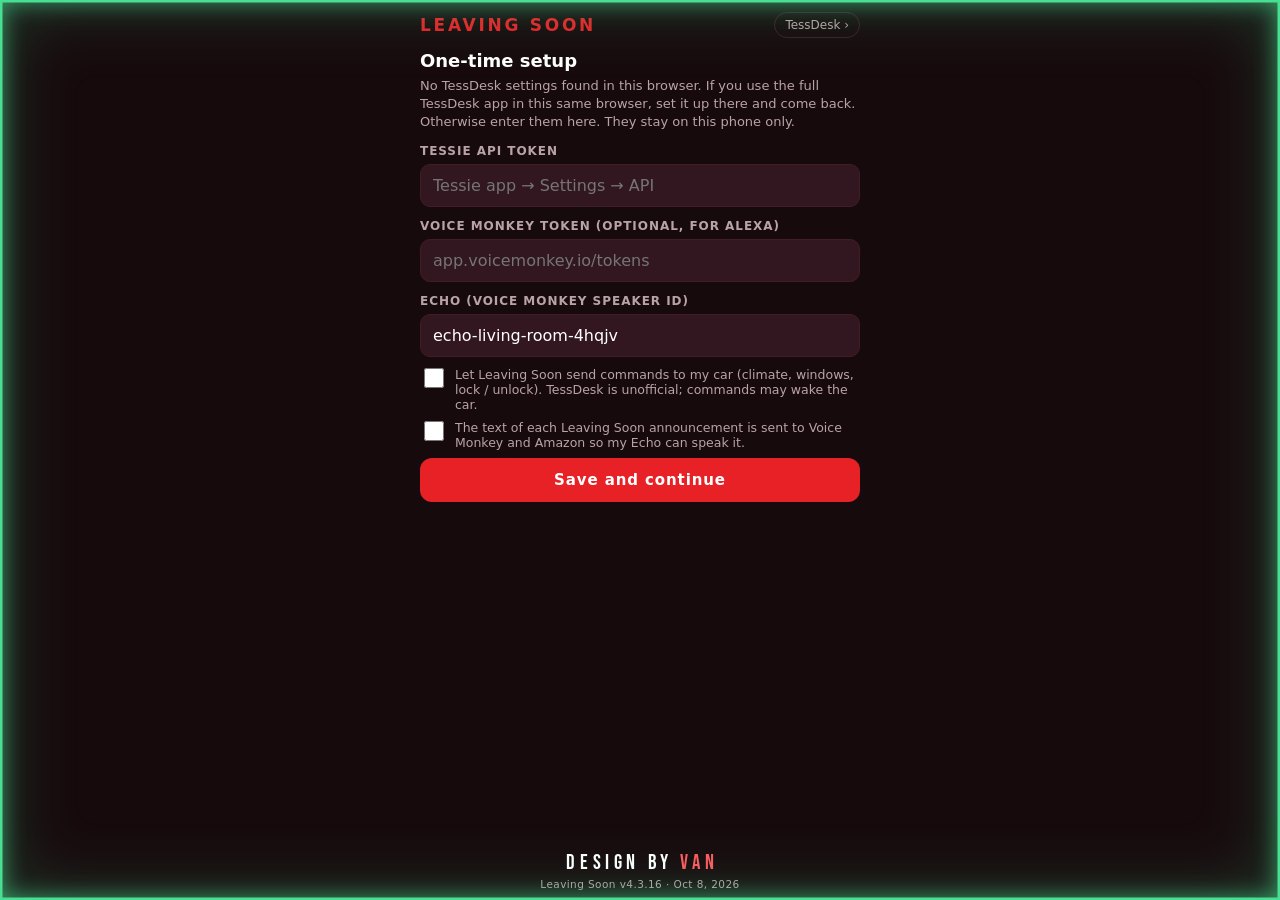
==== leaving/index.html @ defb7216 "TessDesk phone v4.3.16: LEAVING SOON in TESLA CONTROLS (adjustable waits, Stop undoes done steps, ti" ====
<!doctype html>
<html lang="en">
<head>
<meta charset="utf-8">
<meta name="viewport" content="width=device-width, initial-scale=1, viewport-fit=cover">
<title>Leaving Soon</title>
<meta name="description" content="Leaving Soon: climate on, windows closed, then unlock. A TessDesk mini app. Design by Van.">
<meta name="theme-color" content="#170a0d">
<link rel="manifest" href="manifest.json">
<link rel="icon" type="image/png" sizes="32x32" href="icons/favicon-32.png">
<link rel="apple-touch-icon" sizes="180x180" href="icons/apple-touch-icon.png">
<meta name="mobile-web-app-capable" content="yes">
<meta name="apple-mobile-web-app-capable" content="yes">
<meta name="apple-mobile-web-app-status-bar-style" content="black-translucent">
<meta name="apple-mobile-web-app-title" content="Leaving">
<meta name="application-name" content="Leaving Soon">
<meta name="format-detection" content="telephone=no">
<link rel="stylesheet" href="../style.css">
<link rel="stylesheet" href="leaving.css">
<script>window.TD_CONFIG = { variant: 'leaving', storagePrefix: 'td:' };</script>
</head>
<body class="tessie idle">
<div class="lp" id="lp"></div>
<script src="../leave.js"></script>
<script src="leaving.js"></script>
<script>
if ('serviceWorker' in navigator) {
  window.addEventListener('load', function () { navigator.serviceWorker.register('../sw.js', { scope: '../' }).catch(function () {}); });
}
</script>
</body>
</html>
---- style.css ----
/* TessDesk mobile: v4.2.1 */
@font-face { font-family: "Bebas Neue"; src: url("fonts/BebasNeue-Regular.ttf") format("truetype"); font-display: swap; }

:root {
  --bg: #0b0b0b; --card: #111111; --card2: #1a1a1a; --line: #222222;
  --text: #ffffff; --muted: #888888; --accent: #E82127; --green: #2ECC40; --red: #E82127;
  --amber: #FFB020; --radius: 10px; --hero-font: "Segoe UI", system-ui, -apple-system, Roboto, sans-serif;
  --font: "Segoe UI", system-ui, -apple-system, "Helvetica Neue", Roboto, sans-serif;
  --track: #2a2a2a; --chip: #151515; --switch: #E82127;
}
/* TESSIE LOOK: Tessie's own palette (tessie.com: #0b0b0b bg, #3578ff blue, #49df93 green, #a1a7b1 captions) */
body.tessie {
  --bg: #081426; --card: #0f1f3a; --card2: #13284a; --line: #1c2d4a;
  --text: #ffffff; --muted: #a1a7b1; --accent: #E82127; --green: #49df93; --red: #ea384c;
  --amber: #ffb547; --radius: 16px; --track: #1c2d4a; --chip: #0f1f3a; --switch: #3578ff;
  --font: -apple-system, "SF Pro Display", "Segoe UI Variable Display", "Inter", system-ui, Roboto, sans-serif;
  --hero-font: -apple-system, "SF Pro Display", "Segoe UI Variable Display", "Inter", system-ui, Roboto, sans-serif;
}

/* TESSIE LOOK while NOT charging: same look, red accents, subtle red-tinted dark background */
body.tessie.idle {
  --bg: #170a0d; --card: #26111a; --card2: #321620; --line: #401d27;
  --muted: #b9a3a7; --red: #ff5a5f; --accent: #E82127; --amber: #ffb547;
  --track: #401d27; --chip: #26111a; --switch: #E82127;
}
body.tessie.idle .row.hl .l { color: #ffb3b5 !important; }

* { box-sizing: border-box; -webkit-tap-highlight-color: transparent; }
html, body { margin: 0; background: var(--bg); color: var(--text); font-family: var(--font); }
body { min-height: 100vh; overscroll-behavior-y: contain; transition: background .25s; }
/* v4.2.1: the app is ~10 mm (38 CSS px) narrower than v4.2 and stays centered: was full screen width (max 480px) with 16px padding,
   now screen width minus 38px (19px extra side margin each side), max 442px. COMPACT applies the same 38px in fitCompact() in app.js. */
:root { --trim: 38px; --app-max: 442px; }
.wrap { width: min(calc(100% - var(--trim)), var(--app-max)); margin: 0 auto; padding: calc(env(safe-area-inset-top) + 10px) 16px calc(env(safe-area-inset-bottom) + 18px); }
button { font: inherit; color: inherit; }

/* header */
.hdr { display: flex; align-items: center; justify-content: space-between; gap: 8px; }
.brand { font-weight: 900; color: var(--accent); letter-spacing: .16em; font-size: 20px; text-transform: uppercase; }
.who { color: var(--muted); font-size: 13px; text-align: right; white-space: nowrap; overflow: hidden; text-overflow: ellipsis; }
.who b { color: var(--text); font-weight: 600; }
.toolbar { display: flex; align-items: center; justify-content: space-between; margin: 6px 0 4px; color: var(--muted); font-size: 12px; min-height: 30px; }
.tools { display: flex; gap: 6px; }
.icon-btn { background: var(--card); border: 1px solid var(--line); border-radius: 50%; width: 34px; height: 34px; display: grid; place-items: center; cursor: pointer; }
.icon-btn svg { width: 17px; height: 17px; fill: none; stroke: var(--text); stroke-width: 2; stroke-linecap: round; stroke-linejoin: round; }
.icon-btn.spin svg { animation: spin 0.9s linear infinite; }
@keyframes spin { to { transform: rotate(360deg); } }
.note { color: var(--muted); }
.note.err { color: var(--amber); }

/* hero */
.hero { text-align: center; padding: 14px 0 6px; }
.hero .badge { display: inline-block; font-size: 11px; font-weight: 700; letter-spacing: .12em; padding: 3px 10px; border-radius: 99px; background: var(--card); color: var(--muted); }
.hero .badge.on { color: var(--green); background: color-mix(in srgb, var(--green) 14%, transparent); }
.hero .money { font-family: var(--hero-font); font-weight: 800; font-size: 76px; line-height: 1.05; letter-spacing: -.02em; margin: 6px 0 2px; font-variant-numeric: tabular-nums; }
.money.green { color: var(--green); } .money.red { color: var(--red); }
.hero .sub { font-size: 15px; color: var(--text); opacity: .9; }
.hero .meta { font-size: 12.5px; color: var(--muted); margin-top: 4px; }

.gap { height: 12px; }

/* cards */
.card { background: var(--card); border: 1px solid var(--line); border-radius: var(--radius); padding: 14px; margin: 10px 0; }
body.tessie .card { border-color: transparent; }
.card h3 { margin: 0 0 10px; font-size: 11px; font-weight: 800; letter-spacing: .14em; color: var(--muted); text-transform: uppercase; }

/* progress */
.prog { position: relative; height: 34px; margin: 4px 6px 0; }
.prog .track { position: absolute; left: 0; right: 0; top: 13px; height: 8px; border-radius: 99px; background: var(--track); }
.prog .fill { position: absolute; left: 0; top: 13px; height: 8px; border-radius: 99px; transition: width .6s; }
.prog .ball { position: absolute; top: 6px; width: 22px; height: 22px; margin-left: -11px; border-radius: 50%; border: 3px solid var(--bg); transition: left .6s; }
.prog .ball.pulse { animation: pulse 1.6s ease-in-out infinite; }
@keyframes pulse { 0%,100% { box-shadow: 0 0 0 0 color-mix(in srgb, var(--green) 60%, transparent); } 50% { box-shadow: 0 0 0 8px transparent; } }
.prog .bubble { position: absolute; top: -16px; transform: translateX(-50%); font-size: 12px; font-weight: 800; transition: left .6s; }
.prog-labels { display: flex; justify-content: space-between; font-size: 12px; color: var(--muted); margin: 4px 0 0; }
.prog-labels b { color: var(--text); font-weight: 700; }
.green-bg { background: var(--green); } .red-bg { background: var(--red); }
.green-t { color: var(--green); } .red-t { color: var(--red); }

/* chips */
.chips { display: grid; grid-template-columns: repeat(3, 1fr); gap: 8px; margin: 10px 0; }
.chip { background: var(--chip); border: 1px solid var(--line); border-radius: 12px; padding: 10px 6px; text-align: center; }
body.tessie .chip { border-color: transparent; border-radius: 16px; }
.chip .k { font-size: 10px; font-weight: 800; letter-spacing: .14em; color: var(--muted); }
.chip .v { font-size: 18px; font-weight: 700; margin-top: 3px; font-variant-numeric: tabular-nums; white-space: nowrap; }
.chip .v.soft { font-size: 15px; color: var(--text); line-height: 21px; }
.chip .s { font-size: 10.5px; color: var(--muted); margin-top: 2px; white-space: nowrap; overflow: hidden; text-overflow: ellipsis; }

/* tires */
.tires svg { display: block; width: 100%; height: auto; max-height: 230px; }
.tires .body { fill: var(--card2); stroke: var(--muted); stroke-width: 2; }
.tires .glass { fill: color-mix(in srgb, var(--muted) 22%, transparent); }
.tires .tire { fill: var(--bg); stroke: var(--muted); stroke-width: 1.5; }
.tires .tire.g { fill: color-mix(in srgb, var(--green) 55%, #000); stroke: var(--green); }
.tires .tire.y { fill: color-mix(in srgb, var(--amber) 50%, #000); stroke: var(--amber); }
.tires .tire.r { fill: color-mix(in srgb, #ff3b3b 55%, #000); stroke: #ff4d4d; }
.tires .psi { font: 700 22px var(--font); fill: var(--text); }
.tires .psi.y { fill: var(--amber); }
.tires .psi.r { fill: #ff4d4d; }
.tires .pulse { animation: tpulse 1.3s ease-in-out infinite; }
@keyframes tpulse { 0%, 100% { opacity: 1; } 50% { opacity: .25; } }
@media (prefers-reduced-motion: reduce) { .tires .pulse { animation-duration: 2.6s; } }
.cbtn.remind { display: flex; flex-direction: column; align-items: center; width: 100%; margin-top: 8px; min-height: 48px; gap: 2px; }
.cbtn.remind small { font-size: 11px; color: var(--muted); font-weight: 600; letter-spacing: .04em; }
.tires .psi .warn { font-size: 13px; font-weight: 800; letter-spacing: .06em; }
.tires .unit { font: 600 11px var(--font); fill: var(--muted); letter-spacing: .1em; }
.tires .lead { stroke: var(--line); stroke-width: 1.5; }

/* rows */
.rows .row { display: flex; align-items: baseline; justify-content: space-between; padding: 11px 2px; border-top: 1px solid var(--line); }
.rows .row:first-of-type { border-top: 0; }
.rows .row .l { font-size: 15px; } .rows .row .l small { display: block; color: var(--muted); font-size: 11.5px; margin-top: 1px; }
.rows .row .r { text-align: right; font-variant-numeric: tabular-nums; }
.rows .row .r b { font-size: 18px; } .rows .row .r small { display: block; color: var(--muted); font-size: 12px; }
.row.hl .l { color: var(--amber); } body.tessie .row.hl .l { color: #b4cdf0; }

/* footer */
.foot { text-align: center; margin: 22px 0 6px; }
.dbv { font-family: "Bebas Neue", "Oswald", Impact, "Arial Narrow", sans-serif; font-size: 30px; letter-spacing: .32em; padding-left: .32em; color: var(--text); line-height: 1; }
.dbv span { color: var(--red); }
.dbv-bar { width: 46px; height: 3px; margin: 7px auto 7px; background: var(--red); border-radius: 2px; }
.ver { color: var(--muted); font-size: 12px; letter-spacing: .04em; text-decoration: none; border-bottom: 1px dotted color-mix(in srgb, var(--muted) 60%, transparent); padding: 4px 2px; }
.ver:active, .ver:hover { color: var(--text); }

/* pull to refresh */
.ptr { position: fixed; left: 50%; top: calc(env(safe-area-inset-top) + 6px); transform: translate(-50%, -60px); background: var(--card); border: 1px solid var(--line); color: var(--muted); font-size: 12px; padding: 6px 12px; border-radius: 99px; transition: transform .15s; z-index: 10; }

/* forms */
.form h1 { font-size: 24px; margin: 8px 0 2px; }
.form p.lead { color: var(--muted); margin: 0 0 12px; font-size: 14px; }
.field { margin: 12px 0; }
.field label { display: block; font-size: 12px; font-weight: 700; letter-spacing: .08em; color: var(--muted); text-transform: uppercase; margin-bottom: 6px; }
.field .help { font-size: 12px; color: var(--muted); margin-top: 5px; }
input[type=text], input[type=password], input[type=number], input[type=url], select {
  width: 100%; font: inherit; font-size: 16px; color: var(--text); background: var(--card2); border: 1px solid var(--line); border-radius: 10px; padding: 11px 12px; outline: none; }
input:focus, select:focus { border-color: var(--accent); }
.inline { display: flex; gap: 8px; align-items: center; }
.inline > * { flex: 1; }
.check { display: flex; gap: 10px; align-items: center; font-size: 15px; margin: 10px 0; }
.check input { width: 20px; height: 20px; accent-color: var(--accent); }
.btn { display: block; width: 100%; border: 0; border-radius: 12px; padding: 13px; font-weight: 800; letter-spacing: .06em; cursor: pointer; background: var(--accent); color: #fff; margin: 10px 0; font-size: 15px; }
.btn.ghost { background: var(--card2); color: var(--text); border: 1px solid var(--line); }
.btn.danger { background: transparent; color: var(--red); border: 1px solid var(--red); }
.btn:disabled { opacity: .5; }
.msg { font-size: 13px; margin-top: 6px; min-height: 18px; }
.msg.err { color: var(--amber); } .msg.ok { color: var(--green); }
.sect { font-size: 11px; font-weight: 800; letter-spacing: .14em; color: var(--muted); margin: 20px 0 4px; text-transform: uppercase; }
.hidden { display: none !important; }
.test-banner { background: #FFB020; color: #000; font-weight: 800; font-size: 11px; letter-spacing: .18em; text-align: center; padding: 3px; border-radius: 6px; margin-bottom: 8px; }

/* v4.1 battery card */
.batt-hd { display: flex; justify-content: space-between; align-items: baseline; }
.batt-hd h3 { margin-bottom: 4px; }
.bstate { font-size: 10.5px; font-weight: 800; letter-spacing: .1em; color: var(--muted); }
.bstate.on { color: var(--green); }
.batt-top, .batt-drag { display: flex; align-items: flex-end; gap: 14px; height: 54px; }
.batt-top .pct { font-size: 50px; font-weight: 800; line-height: 1; letter-spacing: -.02em; font-variant-numeric: tabular-nums; }
.batt-top .rng b { display: block; font-size: 22px; font-weight: 700; line-height: 1.05; }
.batt-top .rng small { display: block; font-size: 10px; font-weight: 800; letter-spacing: .12em; color: var(--muted); margin-bottom: 5px; }
.batt-drag { justify-content: center; align-items: center; }
.batt-drag small { white-space: nowrap; font-size: 11px; font-weight: 800; letter-spacing: .14em; color: var(--muted); }
.batt-drag span { white-space: nowrap; font-size: 36px; font-weight: 800; font-variant-numeric: tabular-nums; }
.bar { position: relative; height: 52px; margin: 6px 14px 0; touch-action: none; cursor: pointer; }
.bar .track { position: absolute; left: 0; right: 0; top: 21px; height: 10px; border-radius: 99px; background: var(--track); }
.bar .fill { position: absolute; top: 21px; height: 10px; border-radius: 99px; transition: width .4s, left .4s; }
.bar .fill.base { left: 0; opacity: .45; }
.bar .tick { position: absolute; top: 13px; width: 2px; height: 26px; margin-left: -1px; background: var(--text); opacity: .7; border-radius: 1px; }
.bar .ball { position: absolute; top: 12px; width: 28px; height: 28px; margin-left: -14px; border-radius: 50%; border: 3px solid var(--bg); color: var(--bg); font-size: 10px; font-weight: 800; display: grid; place-items: center; transition: left .4s; }
.bar .ball.pulse { animation: pulse 1.6s ease-in-out infinite; }
.bar .thumb { position: absolute; top: 0; width: 30px; height: 52px; margin-left: -15px; border-radius: 9px; background: #fff; border: 3px solid var(--bg);
  box-shadow: 0 2px 8px rgba(0,0,0,.45); display: flex; justify-content: center; align-items: center; gap: 4px; cursor: ew-resize; }
.bar .thumb i { width: 2px; height: 20px; background: #666; border-radius: 1px; }
.bar .thumb.drag { transform: scale(1.12); box-shadow: 0 0 0 6px color-mix(in srgb, var(--text) 18%, transparent); }
.fl-labels { display: flex; justify-content: space-between; margin-top: 8px; }
.fl-labels > div { display: flex; flex-direction: column; }
.fl-labels .r { text-align: right; align-items: flex-end; }
.fl-labels small { font-size: 10.5px; font-weight: 800; letter-spacing: .14em; color: var(--muted); }
.fl-labels .mi { font-size: 14px; font-weight: 700; color: var(--text); opacity: .85; margin-top: 2px; }
.fl-labels b { font-size: 24px; font-weight: 800; line-height: 1.05; font-variant-numeric: tabular-nums; }

/* v4.1 TESLA CONTROLS (styled like the tires card) */
.ctl-hd { display: flex; justify-content: space-between; align-items: baseline; }
.ctl .dry { font-size: 10px; font-weight: 800; letter-spacing: .12em; color: var(--amber); }
.ctl-row2 { display: grid; grid-template-columns: 1fr 1fr; gap: 8px; }
.ctl-row3 { display: grid; grid-template-columns: 1fr 1fr 1.35fr; gap: 8px; margin-top: 8px; }
.cbtn { background: color-mix(in srgb, #49df93 15%, var(--card2)); border: 1.5px solid #49df93; border-radius: 14px; min-height: 54px; padding: 6px 8px; cursor: pointer; color: var(--text);
  display: flex; flex-direction: column; align-items: center; justify-content: center; touch-action: manipulation; }
.cbtn:active { transform: scale(.97); opacity: .8; }
.cbtn:disabled { opacity: .45; }
.cbtn b { font-size: 15px; font-weight: 800; letter-spacing: .04em; }
.cbtn small { font-size: 10.5px; color: var(--muted); font-weight: 600; letter-spacing: .04em; white-space: nowrap; }
.cbtn.big { flex-direction: row; justify-content: flex-start; gap: 10px; min-height: 66px; padding: 8px 12px; text-align: left; }
.cbtn.big span { display: flex; flex-direction: column; min-width: 0; }
.cbtn.big b { font-size: 17px; }
.cbtn svg { width: 24px; height: 24px; flex: 0 0 24px; fill: none; stroke: var(--green); stroke-width: 2.2; stroke-linecap: round; stroke-linejoin: round; }
.cbtn.warn { border-color: var(--amber); } .cbtn.warn b, .cbtn.warn small { color: var(--amber); } .cbtn.warn svg { stroke: var(--amber); }
.cbtn.on { background: #3578ff; border-color: #3578ff; } .cbtn.on small { color: #e8efff; } .cbtn.on svg { stroke: #fff; }
.temp { display: grid; grid-template-columns: 40px 1fr 40px; align-items: center; gap: 4px; }
.cbtn.sq { min-height: 54px; padding: 0; font-size: 24px; font-weight: 800; }
.temp .tv { text-align: center; } .temp .tv b { display: block; font-size: 20px; font-weight: 800; } .temp .tv small { font-size: 9px; font-weight: 800; letter-spacing: .1em; color: var(--muted); }
.ctl-msg { display: flex; gap: 8px; align-items: center; margin-top: 10px; padding: 9px 10px; border-radius: 10px; background: color-mix(in srgb, var(--bg) 60%, transparent); font-size: 13px; color: var(--muted); min-height: 38px; }
.ctl-msg.ok { color: var(--green); } .ctl-msg.err { color: #ff6b6b; } .ctl-msg.busy { color: var(--text); }
.spin { width: 15px; height: 15px; flex: 0 0 15px; border-radius: 50%; border: 2.5px solid color-mix(in srgb, var(--green) 30%, transparent); border-top-color: var(--green); animation: spin .8s linear infinite; }

/* confirmation dialog */
.modal { position: fixed; inset: 0; background: rgba(0,0,0,.6); display: grid; place-items: center; z-index: 50; padding: 24px; }
.mbox { background: var(--card); border: 1px solid var(--line); border-radius: 18px; padding: 20px; width: 100%; max-width: 340px; box-shadow: 0 12px 40px rgba(0,0,0,.5); }
.mq { font-size: 20px; font-weight: 800; text-align: center; margin: 4px 0 16px; }
.mbtns { display: grid; grid-template-columns: 1fr 1fr; gap: 10px; } .mbtns .btn { margin: 0; }

/* v4.1: footer links, notice, getting-started panel, reminders */
.foot-links { display: flex; justify-content: center; align-items: center; gap: 8px; flex-wrap: wrap; }
.foot-links .dot { color: var(--muted); font-size: 12px; }
.card.ctl.off { opacity: .75; }
.notice { background: var(--card); border: 1px solid var(--line); border-radius: 12px; padding: 4px 14px 10px; font-size: 13.5px; line-height: 1.45; color: color-mix(in srgb, var(--text) 82%, transparent); }
.notice ul { padding-left: 18px; margin: 8px 0; } .notice li { margin: 6px 0; }
.notice .lnk, .lnk { color: var(--green); font-size: 13px; }
.check.agree { margin-top: 14px; }
.check { align-items: flex-start; } .check input { flex: 0 0 20px; margin-top: 1px; }
.help-panel { margin: 10px 0; background: var(--card); border: 1px solid var(--line); border-radius: 12px; padding: 8px 12px; font-size: 13px; }
.help-panel summary { cursor: pointer; font-weight: 800; letter-spacing: .04em; color: var(--muted); font-size: 12px; text-transform: uppercase; padding: 4px 0; }
.help-panel .hl { display: flex; align-items: center; gap: 10px; margin: 7px 0; }
.help-panel .hbtn { flex: 0 0 auto; min-width: 128px; text-align: center; background: var(--card2); border: 1px solid var(--line); border-radius: 8px; padding: 6px 8px; color: var(--text); text-decoration: none; font-weight: 700; font-size: 12px; }
.help-panel .hl span { color: var(--muted); font-size: 12px; line-height: 1.3; }
.mbox.rem { max-height: 86vh; overflow-y: auto; text-align: left; }
.mbox.rem .rl { color: var(--muted); font-size: 13.5px; margin: 6px 0 10px; line-height: 1.5; }
.mbox.rem .hrs { display: grid; grid-template-columns: repeat(4, 1fr); gap: 6px; }
.mbox.rem .hrs .btn { margin: 0; padding: 11px 4px; }
.mbox.rem .cust { display: flex; gap: 6px; margin-top: 8px; } .mbox.rem .cust input { flex: 0 0 80px; } .mbox.rem .cust .btn { margin: 0; }
.mbox.rem a.btn { text-align: center; text-decoration: none; margin: 12px 0 4px; }
.mbox.rem .rn { font-size: 12px; color: var(--muted); line-height: 1.4; }
.mbox.rem .rn.muted { margin-top: 12px; font-style: italic; }

/* ---------- v4.2 ---------- */
.card h3 { font-size: 13.5px; font-weight: 900; letter-spacing: .12em; color: var(--text); opacity: .92; }
.sec-hd { display: flex; justify-content: space-between; align-items: baseline; gap: 8px; margin-bottom: 4px; }
.sec-hd h3 { margin-bottom: 6px; }
.asof { font-size: 13.5px; font-weight: 700; color: var(--muted); white-space: nowrap; }
.asof.sm { font-size: 11.5px; font-weight: 600; }
.rows.compact { padding: 4px 14px; margin-top: 6px; }
.rows.compact .row { padding: 7px 2px; align-items: center; }
.rows.compact .row .l { font-size: 14px; } .rows.compact .row .l small { display: inline; margin-left: 6px; font-size: 11px; }
.rows.compact .row .r { display: flex; align-items: baseline; gap: 10px; }
.rows.compact .row .r b { font-size: 17px; min-width: 64px; text-align: right; } .rows.compact .row .r small { display: inline; font-size: 11.5px; }
.amps-hd { display: flex; justify-content: space-between; align-items: baseline; margin-top: 14px; padding-top: 10px; border-top: 1px solid var(--line); }
.amps-hd h4 { margin: 0; font-size: 11.5px; font-weight: 900; letter-spacing: .14em; text-transform: uppercase; color: var(--muted); }
.amps-hd span { font-size: 11.5px; color: var(--muted); }
.bar.amps { height: 44px; margin-top: 2px; } .bar.amps .track, .bar.amps .fill { top: 17px; } .bar.amps .thumb { height: 44px; }
.amps-lb { display: flex; justify-content: space-between; align-items: baseline; margin-top: 4px; }
.amps-lb small { font-size: 10.5px; font-weight: 800; letter-spacing: .1em; color: var(--muted); }
.amps-lb b { font-size: 20px; font-weight: 800; font-variant-numeric: tabular-nums; }
.chg-row { display: grid; grid-template-columns: 1fr 1fr; gap: 8px; margin-top: 10px; }
.cbtn.state { background: color-mix(in srgb, var(--green) 20%, var(--card2)); border-color: var(--green); }
.cbtn.state b { color: var(--green); } .cbtn.state small { color: color-mix(in srgb, var(--green) 75%, var(--text)); }
.cbtn.state:disabled { opacity: 1; }
.cbtn.soft { border-color: var(--amber); } .cbtn.soft small { color: var(--amber); }
.cbtn.heat { background: color-mix(in srgb, #ff7a1a 22%, var(--card2)); border-color: #ff7a1a; } .cbtn.heat b, .cbtn.heat small { color: #ffb070; }
.ctl-row3b { display: grid; grid-template-columns: 1fr 1fr 1fr; gap: 8px; margin-top: 8px; }
.ctl-row3b .cbtn b { font-size: 13.5px; } .ctl-row3b .cbtn small { font-size: 9.5px; }
.seats svg { display: block; width: 100%; height: auto; max-height: 240px; }
.seats .body { fill: var(--card2); stroke: var(--muted); stroke-width: 2; }
.seats .glass { fill: color-mix(in srgb, var(--muted) 22%, transparent); }
.seats .seat { cursor: pointer; } .seats .seat.dis { cursor: default; opacity: .55; }
.seats .seat .sb { fill: var(--bg); stroke: var(--muted); stroke-width: 1.5; }
.seats .seat.l1 .sb { fill: color-mix(in srgb, #ffb020 30%, #000); stroke: #ffb020; }
.seats .seat.l2 .sb { fill: color-mix(in srgb, #ff7a1a 40%, #000); stroke: #ff7a1a; }
.seats .seat.l3 .sb { fill: color-mix(in srgb, #ff3b3b 45%, #000); stroke: #ff4d4d; }
.seats .seat.pend .sb { stroke-dasharray: 4 3; }
.seats .sn { font: 800 12px var(--font); fill: var(--text); }
.seats .hb { fill: color-mix(in srgb, var(--muted) 35%, transparent); }
.seats .hb.l1 { fill: #ffb020; } .seats .hb.l2 { fill: #ff7a1a; } .seats .hb.l3 { fill: #ff4d4d; }
.seats .wr { fill: none; stroke: var(--muted); stroke-width: 2; } .seats .wheel.l3 .wr { stroke: #ff4d4d; }
.seats .slv { font: 800 15px var(--font); fill: var(--muted); }
.seats .slv.l1 { fill: #ffb020; } .seats .slv.l2 { fill: #ff7a1a; } .seats .slv.l3 { fill: #ff4d4d; }
.seats .unit { font: 600 10.5px var(--font); fill: var(--muted); letter-spacing: .1em; }
.alexa { display: flex; align-items: center; gap: 6px; height: 34px; padding: 0 8px 0 10px; border-radius: 99px; background: var(--card); border: 1px solid var(--line); cursor: pointer; }
.alexa span { font-size: 10.5px; font-weight: 900; letter-spacing: .12em; color: var(--muted); }
.alexa i { width: 28px; height: 16px; border-radius: 99px; background: var(--track); position: relative; transition: background .2s; }
.alexa i::after { content: ""; position: absolute; left: 2px; top: 2px; width: 12px; height: 12px; border-radius: 50%; background: #bbb; transition: left .2s; }
.alexa.on { border-color: #31c4f3; } .alexa.on span { color: #31c4f3; } .alexa.on i { background: #31c4f3; } .alexa.on i::after { left: 14px; background: #fff; }
.appc { background: var(--card); border: 1px solid var(--line); border-radius: 12px; padding: 10px 12px; margin: 8px 0; font-size: 13px; }
.appc .apph { display: flex; justify-content: space-between; align-items: baseline; } .appc .apph b { font-size: 15px; } .appc .apph span { color: var(--muted); font-size: 12px; }
.appc .help { color: var(--muted); font-size: 12.5px; line-height: 1.45; margin: 6px 0; }
.appc .hl { margin: 6px 0; } .appc .hbtn { display: block; text-align: center; background: var(--card2); border: 1px solid var(--line); border-radius: 8px; padding: 8px; color: var(--text); text-decoration: none; font-weight: 700; font-size: 13px; }
.appc .btn { margin: 8px 0 0; padding: 10px; font-size: 13.5px; }
.pcnote { background: color-mix(in srgb, var(--amber) 12%, var(--card)); border: 1px solid color-mix(in srgb, var(--amber) 45%, transparent); border-radius: 12px; padding: 10px 12px; font-size: 13px; line-height: 1.45; margin: 6px 0 10px; }
.sched { background: var(--card); border: 1px solid var(--line); border-radius: 12px; padding: 4px 12px 8px; margin: 8px 0; }
.sched .check { font-size: 13.5px; }
.trow { display: grid; grid-template-columns: 1fr 1fr 1fr; gap: 6px; padding: 8px 0; border-top: 1px solid var(--line); }
.trow select { padding: 8px; font-size: 15px; }
.trow .days { grid-column: 1 / -1; display: flex; justify-content: space-between; }
.trow .days label { display: flex; flex-direction: column; align-items: center; font-size: 11px; color: var(--muted); gap: 2px; }
.trow .days input { width: 20px; height: 20px; accent-color: var(--accent); }
.trow .rm { grid-column: 1 / -1; margin: 0; padding: 7px; font-size: 12px; }
.sched .add { margin: 4px 0 0; padding: 8px; font-size: 13px; }
/* v4.2 r3: tires header, Setup link, live age, FULL/COMPACT */
.pill { font-size: 13px; font-weight: 700; color: var(--text); background: color-mix(in srgb, var(--text) 10%, transparent); border-radius: 99px; padding: 3px 10px; white-space: nowrap; }
.recline { font-size: 12.5px; color: var(--muted); margin: -2px 0 4px; }
.linkbtn { display: block; margin: 6px auto 0; background: none; border: 0; color: var(--muted); font-size: 12.5px; font-weight: 600; text-decoration: underline; cursor: pointer; padding: 6px; }
.note.upd { display: inline-flex; align-items: center; gap: 6px; font-weight: 600; }
.note .dot { width: 7px; height: 7px; border-radius: 50%; background: var(--muted); display: inline-block; }
.note .dot.on { background: var(--green); box-shadow: 0 0 0 0 var(--green); animation: pulse 1.6s ease-in-out infinite; }
.laychip { font-size: 9.5px; font-weight: 900; letter-spacing: .1em; color: var(--muted); background: var(--card); border: 1px solid var(--line); border-radius: 99px; padding: 3px 8px; margin-right: 8px; cursor: pointer; vertical-align: 1px; }
.laychip.on { color: var(--text); border-color: var(--text); }
.remch { align-items: flex-start; } .remch span { display: flex; flex-direction: column; gap: 2px; } .remch small { color: var(--muted); font-size: 12px; line-height: 1.4; } .remch em { color: var(--amber); font-size: 11px; font-style: normal; }
body.compact .wrap { padding-top: calc(env(safe-area-inset-top) + 4px); padding-left: 10px; padding-right: 10px; }
body.compact .card { padding: 8px 10px; margin: 5px 0; }
body.compact .card h3 { font-size: 11.5px; margin-bottom: 4px; }
body.compact .hero { padding: 4px 0 2px; } body.compact .hero .money { font-size: 50px; margin: 2px 0 0; } body.compact .hero .sub { font-size: 13px; } body.compact .hero .meta { font-size: 11px; margin-top: 1px; }
body.compact .rows.compact .row { padding: 4px 2px; }
body.compact .batt-top, body.compact .batt-drag { height: 40px; } body.compact .batt-top .pct { font-size: 36px; } body.compact .batt-top .rng b { font-size: 17px; }
body.compact .bar { height: 40px; } body.compact .bar .track, body.compact .bar .fill { top: 15px; } body.compact .bar .thumb { height: 40px; } body.compact .bar .tick { top: 7px; } body.compact .bar .ball { top: 6px; }
body.compact .fl-labels b { font-size: 18px; } body.compact .fl-labels .mi { font-size: 12px; }
body.compact .amps-hd { margin-top: 8px; padding-top: 6px; }
body.compact .chg-row, body.compact .ctl-row3, body.compact .ctl-row3b { gap: 5px; margin-top: 5px; } body.compact .ctl-row2 { gap: 5px; }
body.compact .cbtn { min-height: 40px; padding: 3px 6px; border-radius: 10px; } body.compact .cbtn b { font-size: 12.5px; } body.compact .cbtn small { font-size: 9px; }
body.compact .cbtn.big { min-height: 48px; } body.compact .cbtn.big b { font-size: 14px; }
body.compact .chips { gap: 5px; margin: 5px 0; } body.compact .chip { padding: 5px 4px; } body.compact .chip .v { font-size: 15px; }
body.compact .tires svg { max-height: 130px; } body.compact .seats svg { max-height: 140px; }
body.compact .ctl-msg { margin-top: 5px; padding: 5px 8px; min-height: 0; font-size: 12px; }
body.compact .cbtn.remind { min-height: 36px; margin-top: 4px; } body.compact .linkbtn { padding: 2px; margin-top: 2px; font-size: 11.5px; }
body.compact .foot { margin: 8px 0 2px; } body.compact .dbv { font-size: 22px; }
body.compact .toolbar { margin: 2px 0; }

/* ---------- v4.2.1: narrower app (see .wrap) ---------- */
/* Controls card: when the card is narrow (the new width on phones), VENT + CLOSE share a row and the temperature control gets its own
   full-width row, so nothing spills past the card (v4.2 already overflowed by ~6 px on 360 px phones). */
.card.ctl { container: ctl / inline-size; }
@container ctl (max-width: 312px) {
  .ctl-row3 { grid-template-columns: 1fr 1fr; }
  .ctl-row3 .temp { grid-column: 1 / -1; grid-template-columns: 54px 1fr 54px; }
}
/* COMPACT, a little tighter so it still fits short screens (375x667) without scrolling */
body.compact .card { margin: 4px 0; }
body.compact .hero .money { font-size: 44px; }
body.compact .batt-top, body.compact .batt-drag { height: 36px; }
body.compact .bar, body.compact .bar.amps { height: 34px; } body.compact .bar .track, body.compact .bar .fill, body.compact .bar.amps .track, body.compact .bar.amps .fill { top: 12px; }
body.compact .bar .thumb, body.compact .bar.amps .thumb { height: 34px; } body.compact .bar .tick { top: 5px; } body.compact .bar .ball { top: 3px; }
body.compact .cbtn, body.compact .cbtn.sq { min-height: 36px; } body.compact .cbtn.big { min-height: 42px; }
body.compact .tires svg { max-height: 112px; } body.compact .seats svg { max-height: 116px; }
body.compact .cbtn.remind { min-height: 32px; }
body.compact .foot { margin: 5px 0 0; } body.compact .dbv { font-size: 20px; } body.compact .dbv-bar { margin: 4px auto; }
body.compact .card { padding: 7px 10px; }
body.compact .hero .badge { padding: 2px 8px; font-size: 10px; } body.compact .hero .money { margin: 0; }
body.compact .bar { margin-top: 3px; } body.compact .fl-labels { margin-top: 2px; }
body.compact .amps-hd { margin-top: 5px; padding-top: 4px; }
body.compact .chip { padding: 3px 4px; }
body.compact .tires svg { max-height: 100px; } body.compact .seats svg { max-height: 104px; }
/* v4.2.1: grid cells may shrink below their text width; long sub-labels wrap instead of spilling out of the button */
.ctl-row2 { grid-template-columns: minmax(0, 1fr) minmax(0, 1fr); }
.ctl-row3b { grid-template-columns: repeat(3, minmax(0, 1fr)); }
.chg-row { grid-template-columns: minmax(0, 1fr) minmax(0, 1fr); }
.cbtn { min-width: 0; } .cbtn b { max-width: 100%; }
.cbtn small { white-space: normal; text-align: center; line-height: 1.2; }
.cbtn.big small { text-align: left; }
/* v4.2.1: header on narrow phones: slightly smaller brand so "Logged in as <name>" isn't cut off */
.hdr { container: hdr / inline-size; } .brand { flex: 0 0 auto; } .who { min-width: 0; }
@container hdr (max-width: 335px) { .brand { font-size: 17px; letter-spacing: .12em; } .who { font-size: 12.5px; } .laychip { margin-right: 6px; } }
.rows.compact .row .r small, .temp .tv small { white-space: nowrap; } .rows.compact .row .l { min-width: 0; }

/* ---------- v4.3: vertical charge-limit slider (battery card) ---------- */
.batt-main { display: flex; gap: 8px; align-items: stretch; }
.batt-left { flex: 1 1 auto; min-width: 0; }
.batt-main .batt-top { flex-wrap: wrap; height: auto; min-height: 54px; gap: 2px 10px; row-gap: 2px; }
.batt-main .batt-drag { height: auto; min-height: 54px; flex-direction: column; gap: 0; }
.batt-main .batt-drag span { font-size: 30px; }
.batt-main .bar { margin: 6px 6px 0; cursor: default; }
.bar .limmark { position: absolute; top: 12px; width: 4px; height: 28px; margin-left: -2px; border-radius: 2px; background: var(--text); box-shadow: 0 0 0 2px var(--bg); }
.vs { flex: 0 0 110px; position: relative; touch-action: none; user-select: none; -webkit-user-select: none; outline: none; padding: 20px 0 22px; }
.vs-rail { position: relative; height: 100%; min-height: 150px; cursor: ns-resize; }
.vs-track { position: absolute; left: 74px; width: 14px; top: 0; bottom: 0; border-radius: 99px; background: var(--track); }
.vs-fill { position: absolute; left: 74px; width: 14px; bottom: 0; border-radius: 99px; transition: height .25s; opacity: .9; }
.vs.drag .vs-fill, .vs.drag .vs-thumb { transition: none; }
.vs-tick { position: absolute; left: 0; width: 100px; height: 0; }
.vs-tick::after { content: ""; position: absolute; left: 66px; width: 30px; height: 2px; margin-top: -1px; background: var(--muted); opacity: .8; border-radius: 1px; }
.vs-tick span { position: absolute; right: 60px; top: 0; transform: translateY(-50%); font-size: 10.5px; font-weight: 800; color: var(--muted); line-height: 1; text-align: right; font-variant-numeric: tabular-nums; }
.vs-tick span em { display: block; font-style: normal; font-size: 8.5px; letter-spacing: .1em; margin-top: 1px; }
.vs-tick.daily::after { height: 4px; margin-top: -2px; left: 62px; width: 38px; background: var(--green); opacity: 1; box-shadow: 0 0 8px color-mix(in srgb, var(--green) 70%, transparent); }
.vs-tick.daily span { color: var(--green); }
.vs-tick.p90::after { background: var(--amber); opacity: 1; height: 3px; }
.vs-tick.p90 span { color: var(--amber); }
.vs-tick.end::after { opacity: .35; }
.vs-thumb { position: absolute; left: 49px; width: 64px; height: 46px; margin-bottom: -23px; border-radius: 13px; background: #fff; color: #0b0b0b; border: 3px solid var(--bg);
  box-shadow: 0 3px 10px rgba(0,0,0,.5); display: flex; flex-direction: column; align-items: center; justify-content: center; transition: bottom .25s; cursor: grab; }
.vs-thumb b { font-size: 21px; font-weight: 900; line-height: 1; font-variant-numeric: tabular-nums; letter-spacing: -.02em; }
.vs-thumb small { font-size: 10px; font-weight: 800; color: #444; line-height: 1.1; margin-top: 1px; white-space: nowrap; }
.vs.drag .vs-thumb { transform: scale(1.1); cursor: grabbing; box-shadow: 0 0 0 7px color-mix(in srgb, var(--text) 22%, transparent), 0 4px 14px rgba(0,0,0,.6); }
.vs.pend .vs-thumb { box-shadow: 0 0 0 4px var(--amber); }
.vs:focus-visible .vs-thumb { box-shadow: 0 0 0 4px #3578ff; }
.vs.dis .vs-rail { cursor: default; } .vs.dis .vs-thumb { cursor: default; opacity: .85; }
.msub { text-align: center; color: var(--muted); font-size: 13.5px; margin: -8px 0 16px; }
body.compact .vs { flex-basis: 110px; padding: 20px 0 22px; } body.compact .vs-rail { min-height: 128px; }
body.compact .vs-thumb b { font-size: 22px; }
body.compact .batt-main .batt-top, body.compact .batt-main .batt-drag { min-height: 36px; } body.compact .batt-main .batt-drag span { font-size: 24px; }
body.compact .bar .limmark { top: 6px; height: 22px; }

/* ---------- v4.3: peak-price charging banner ---------- */
.peak { border-radius: var(--radius); padding: 10px 12px; margin: 10px 0; border: 1.5px solid; }
.peak.amber { background: color-mix(in srgb, var(--amber) 16%, var(--card)); border-color: var(--amber); }
.peak.red { background: color-mix(in srgb, #ff3b30 20%, var(--card)); border-color: #ff3b30; animation: pkglow 2.4s ease-in-out infinite; }
@keyframes pkglow { 0%,100% { box-shadow: 0 0 0 0 rgba(255,59,48,.0); } 50% { box-shadow: 0 0 0 4px rgba(255,59,48,.25); } }
.pk-top { display: flex; gap: 10px; align-items: flex-start; }
.pk-ic { font-size: 22px; line-height: 1; }
.peak.amber .pk-ic, .peak.amber .pk-t b { color: var(--amber); } .peak.red .pk-ic, .peak.red .pk-t b { color: #ff6b61; }
.pk-t { flex: 1; min-width: 0; } .pk-t b { display: block; font-size: 15px; font-weight: 800; line-height: 1.25; } .pk-t small { display: block; color: var(--text); opacity: .85; font-size: 12px; margin-top: 3px; }
.pk-x { background: none; border: 0; color: var(--muted); font-size: 22px; line-height: 1; padding: 0 2px; cursor: pointer; }
.pk-row { display: flex; gap: 10px; align-items: center; margin-top: 8px; }
.pk-stop { flex: 0 0 auto; min-height: 44px; padding: 0 14px; border-radius: 12px; border: 0; font-weight: 900; font-size: 14px; letter-spacing: .04em; cursor: pointer; color: #fff; background: #e5262f; }
.peak.amber .pk-stop { background: #d9480f; } .pk-stop:disabled { opacity: .5; }
.pk-tip { font-size: 11.5px; color: var(--muted); line-height: 1.35; min-width: 0; } .pk-tip b { color: var(--text); }
.peak-mini { display: block; width: 100%; margin: 8px 0; padding: 6px 10px; border-radius: 99px; border: 1px solid; background: transparent; font-size: 12px; font-weight: 800; cursor: pointer; text-align: center; }
.peak-mini.amber { color: var(--amber); border-color: var(--amber); } .peak-mini.red { color: #ff6b61; border-color: #ff6b61; }
body.compact .peak { padding: 6px 8px; margin: 4px 0; } body.compact .pk-t b { font-size: 13px; } body.compact .pk-t small { font-size: 10.5px; }
body.compact .pk-stop { min-height: 34px; font-size: 12.5px; padding: 0 10px; } body.compact .pk-tip { font-size: 10px; } body.compact .pk-row { margin-top: 5px; }

/* ---------- v4.3: Announce on Alexa (one push, full rundown) + Setup ---------- */
.ann-row { display: grid; grid-template-columns: minmax(0, 1fr) 62px; gap: 8px; margin-top: 8px; }
.cbtn.ann b { color: #31c4f3; } .cbtn.ann { border-color: color-mix(in srgb, #31c4f3 55%, var(--line)); }
.cbtn.gear svg { width: 20px; height: 20px; flex: 0 0 20px; stroke: var(--muted); } .cbtn.gear small { font-size: 9px; font-weight: 800; letter-spacing: .1em; }
.annset .ann-items { display: grid; grid-template-columns: 1fr; gap: 2px; } .annset .ann-items .check { margin: 4px 0; font-size: 14px; }
.inline3 { display: grid; grid-template-columns: repeat(3, 1fr); gap: 6px; margin: 10px 0 8px; } .inline3 .btn { margin: 0; padding: 10px 4px; font-size: 13px; }
.ann-prev { background: var(--card2); border: 1px solid var(--line); border-radius: 10px; padding: 10px; font-size: 13px; line-height: 1.45; color: var(--text); margin-bottom: 12px; min-height: 40px; }
.ann-meta { margin-top: 6px; font-size: 11.5px; color: var(--muted); font-weight: 700; }
.td-toast { position: fixed; left: 50%; bottom: calc(env(safe-area-inset-bottom) + 18px); transform: translate(-50%, 140%); max-width: 88vw; background: #1d1d1f; color: #fff; border: 1px solid #333;
  border-radius: 14px; padding: 10px 14px; font-size: 13.5px; font-weight: 600; z-index: 80; transition: transform .25s; box-shadow: 0 8px 24px rgba(0,0,0,.5); }
.td-toast.show { transform: translate(-50%, 0); } .td-toast.ok { border-color: var(--green); } .td-toast.err { border-color: #ff6b61; }
body.compact .ann-row { margin-top: 5px; gap: 5px; grid-template-columns: minmax(0, 1fr) 52px; }
.nw { white-space: nowrap; }
.annset .sect { margin: 12px 0 4px; }
.spk-list .check { margin: 4px 0; font-size: 14px; } .spk-list small.muted, .annset small.muted { color: var(--muted); font-size: 11px; }
.annset #asSpkRef { margin: 6px 0 2px; padding: 9px; font-size: 13px; }

/* v4.3 RATE STATUS: green off-peak pill + neutral rate line */
.rate-pill { display: block; border-radius: 99px; padding: 6px 14px 6px 12px; margin: 10px 0; border: 1.5px solid; line-height: 1.25; }
.rate-pill.green { color: var(--green, #49df93); border-color: var(--green, #49df93); background: color-mix(in srgb, var(--green, #49df93) 13%, var(--card)); }
.rate-pill b { font-size: 13.5px; font-weight: 800; } .rate-pill .rp-ic { font-weight: 900; margin-right: 6px; }
.rate-pill small { display: block; color: var(--muted); font-size: 11px; margin-left: 20px; }
.rate-line { margin: 8px 2px; font-size: 12px; font-weight: 600; color: var(--muted); white-space: nowrap; overflow: hidden; text-overflow: ellipsis; }
.pk-t small.pk-extra { font-weight: 700; opacity: 1; }
body.compact .rate-pill { margin: 4px 0; padding: 3px 10px; } body.compact .rate-pill b { font-size: 12px; } body.compact .rate-pill small { font-size: 9.5px; }
body.compact .rate-line { margin: 3px 2px; font-size: 10.5px; }

/* v4.3.1 Announce Setup: speakers dropdown, Test, Add speaker */
.spk-dd { background: var(--card2); border: 1px solid var(--line); border-radius: 12px; margin: 6px 0 4px; }
.spk-dd summary { list-style: none; cursor: pointer; padding: 11px 36px 11px 12px; font-weight: 700; font-size: 14px; position: relative; white-space: nowrap; overflow: hidden; text-overflow: ellipsis; }
.spk-dd summary::-webkit-details-marker { display: none; }
.spk-dd summary::after { content: "\25BE"; position: absolute; right: 12px; top: 9px; font-size: 16px; color: var(--muted); }
.spk-dd[open] summary::after { content: "\25B4"; }
.spk-dd[open] summary { border-bottom: 1px solid var(--line); }
.spk-dd .spk-list, .spk-dd > .rn { padding: 4px 12px; } .spk-dd > .rn { padding-bottom: 10px; }
.spk-row { display: flex; align-items: center; gap: 8px; border-bottom: 1px solid var(--line); padding: 2px 0; } .spk-row:last-child { border-bottom: 0; }
.spk-row .check { flex: 1; margin: 6px 0; } .spk-row .check small.muted { display: block; }
.spk-row .spk-test { width: auto; flex: 0 0 auto; margin: 0; padding: 8px 12px; font-size: 12.5px; }
.spk-new { font-style: normal; font-size: 10px; font-weight: 800; letter-spacing: .1em; color: var(--green); margin-left: 6px; }
.inline2 { display: grid; grid-template-columns: 1fr 1fr; gap: 6px; margin: 8px 0 4px; } .inline2 .btn { margin: 0; padding: 10px 4px; font-size: 13px; }
.spk-add { border: 1.5px solid var(--green); border-radius: 12px; padding: 10px 12px; margin: 8px 0; background: var(--card); }
.spk-add .lbl { display: block; font-size: 12px; color: var(--muted); margin: 8px 0 3px; }
.spk-add input { width: 100%; box-sizing: border-box; padding: 10px; border-radius: 10px; border: 1px solid var(--line); background: var(--bg); color: var(--text); font-size: 15px; }
.spk-add a.btn { margin: 10px 0 4px; }
.spk-steps { margin: 6px 0 2px; padding-left: 20px; font-size: 12.5px; line-height: 1.45; } .spk-steps li { margin: 5px 0; }
.spk-add .inline3 a.btn { margin: 0; padding: 10px 4px; font-size: 13px; text-align: center; text-decoration: none; }

/* ---------- v4.3.2 ---------- */
/* whole-window glow: red = not plugged in, solid green = plugged in, slow green pulse (3.5 s) = charging */
body.glow-red { --glow: #ff3b47; } body.glow-green, body.glow-pulse { --glow: #49df93; }
body.tessie::after { content: ""; position: fixed; inset: 0; pointer-events: none; z-index: 900;
  box-shadow: inset 0 0 0 2.5px var(--glow, #49df93), inset 0 0 22px 3px color-mix(in srgb, var(--glow, #49df93) 60%, transparent), inset 0 0 70px 6px color-mix(in srgb, var(--glow, #49df93) 22%, transparent); }
body.glow-pulse::after { animation: glowpulse 3.5s ease-in-out infinite; }
@keyframes glowpulse { 0%, 100% { opacity: 1; } 50% { opacity: .18; } }
/* the off-peak box's green outline on every control */
.alexa { border: 1.5px solid #49df93; }
.seats .seat .sb { fill: color-mix(in srgb, #49df93 15%, var(--card2)); stroke: #49df93; stroke-width: 1.5; }
.seats .seat.l1 .sb, .seats .seat.l2 .sb, .seats .seat.l3 .sb { fill: #e5383b; stroke: #ff6b6e; stroke-width: 2; }
.seats .seat.l1 .sn, .seats .seat.l2 .sn, .seats .seat.l3 .sn { fill: #fff; }
.seats .seat.l1 .hb, .seats .seat.l2 .hb, .seats .seat.l3 .hb { fill: rgba(255,255,255,.35); }
.seats .seat .hb.l1, .seats .seat .hb.l2, .seats .seat .hb.l3 { fill: #fff; }
.seats .slv.l1, .seats .slv.l2, .seats .slv.l3 { fill: #ff5a5f; }
.seats .wheel.l3 .wr { stroke: #fff; }
/* Locked | Flash lights | A/C */
.ctl-row2.three { grid-template-columns: minmax(0, 1fr) minmax(0, 1.05fr) minmax(0, 1fr); gap: 6px; }
.ctl-row2.three .cbtn.big { gap: 6px; padding: 6px 7px; min-height: 66px; }
.ctl-row2.three .cbtn.big b { font-size: 13.5px; } .ctl-row2.three .cbtn.big small { font-size: 9.5px; white-space: normal; line-height: 1.15; }
.ctl-row2.three .cbtn svg { width: 19px; height: 19px; flex: 0 0 19px; }
.cbtn.flash { display: flex; flex-direction: column; align-items: center; justify-content: center; gap: 3px; padding: 5px 6px; min-height: 66px; cursor: default; }
.cbtn.flash b { font-size: 11.5px; letter-spacing: .05em; white-space: nowrap; }
.cbtn.flash small { font-size: 9.5px; }
.cbtn.flash.running small { color: #49df93; }
.fl-row { display: flex; gap: 4px; width: 100%; }
.fl-row input { width: 36px; flex: 0 0 36px; padding: 3px 2px; font-size: 15px; font-weight: 800; text-align: center; border: 1.5px solid #49df93; border-radius: 8px; background: rgba(0,0,0,.25); color: #fff; -moz-appearance: textfield; }
.fl-row input::-webkit-outer-spin-button, .fl-row input::-webkit-inner-spin-button { -webkit-appearance: none; margin: 0; }
.fl-go { flex: 1; min-width: 0; border: 1.5px solid #49df93; border-radius: 8px; background: color-mix(in srgb, #49df93 22%, transparent); color: #fff; font-weight: 900; font-size: 12px; letter-spacing: .05em; cursor: pointer; }
.cbtn.flash.running .fl-go { background: #e5383b; border-color: #e5383b; }
.fl-go:disabled { opacity: .45; }
.fl-row input.fl-p { width: 40px; flex: 0 0 40px; font-size: 13px; }
.fl-stats { text-align: center; font-size: 10.5px; font-weight: 600; color: var(--muted); margin: 5px 0 0; font-variant-numeric: tabular-nums; }
body.compact .cbtn.flash { min-height: 0; }
.ann-row .cbtn.ann { border-color: #49df93; }

/* v4.3.3: OPEN TRUNK + SENTRY MODE row, DRIVES card (same green outline) */
.ctl-row2.ts { margin-top: 8px; }
.drives .dnote { font-size: 11px; color: var(--muted); margin: -4px 0 8px; }
.drive { display: block; text-decoration: none; color: var(--text); background: color-mix(in srgb, #49df93 10%, var(--card2)); border: 1.5px solid #49df93; border-radius: 14px; padding: 8px 12px; margin-bottom: 8px; }
.drive:active { transform: scale(.98); opacity: .85; }
.drive .dtop { display: flex; justify-content: space-between; align-items: baseline; gap: 8px; }
.drive .dwhen { font-size: 12px; font-weight: 700; color: var(--muted); }
.drive .dcost { font-size: 15px; color: var(--green); }
.drive .droute { font-size: 14px; font-weight: 700; margin: 2px 0; line-height: 1.25; overflow-wrap: anywhere; }
.drive .droute span { color: var(--muted); }
.drive .dmeta { font-size: 11.5px; color: var(--muted); }
.drive .dmeta u { color: var(--green); text-decoration: none; font-weight: 800; }
.hist-hd { display: flex; justify-content: space-between; align-items: center; margin-top: 12px; }
.hist-hd h4 { margin: 0; font-size: 11px; font-weight: 800; letter-spacing: .14em; color: var(--muted); text-transform: uppercase; }
.cbtn.mapbtn { min-height: 34px; padding: 4px 12px; text-decoration: none; }
.cbtn.mapbtn b { font-size: 12px; }
.hist { list-style: none; margin: 6px 0 0; padding: 0; }
.hist li a, .hist li > span { display: flex; justify-content: space-between; gap: 8px; padding: 5px 2px; border-bottom: 1px solid var(--line); color: var(--text); text-decoration: none; font-size: 13px; }
.hist li:last-child a, .hist li:last-child > span { border-bottom: 0; }
.hist .hp { overflow: hidden; text-overflow: ellipsis; white-space: nowrap; } .hist .ht { color: var(--muted); font-size: 12px; white-space: nowrap; }

/* v4.3.3: new version banner */
.upd-banner { display: flex; flex-direction: column; align-items: center; width: 100%; margin: 8px 0 2px; padding: 9px 12px; border-radius: 14px; border: 1.5px solid #49df93;
  background: #49df93; color: #06210f; cursor: pointer; font: inherit; touch-action: manipulation; }
.upd-banner b { font-size: 15px; font-weight: 800; letter-spacing: .03em; } .upd-banner small { font-size: 11px; font-weight: 700; opacity: .8; }
.upd-banner:active { transform: scale(.98); }
/* v4.3.5 sessions under Tonight */
.rows .sess { padding: 0 2px 7px 10px; font-size: 12px; color: var(--muted); font-variant-numeric: tabular-nums; line-height: 1.45; }
.rows .sess small { display: block; font-size: 10.5px; letter-spacing: .03em; opacity: .85; }
.rows .sess + .row { border-top: 1px solid var(--line); }

/* v4.3.7 share */
.share-grid { display: grid; grid-template-columns: 1fr 1fr; gap: 8px; margin: 12px 0 4px; }
.share-grid #shNative { grid-column: 1 / -1; }

/* v4.3.9: CAMERAS panel (frames from saved clips, not live) */
.alexa.camchip { padding: 0 8px 0 9px; }
.alexa.camchip svg { width: 15px; height: 15px; fill: none; stroke: var(--muted); stroke-width: 2; stroke-linejoin: round; }
.alexa.camchip.on { border-color: var(--green); } .alexa.camchip.on svg { stroke: var(--green); } .alexa.camchip.on i { background: var(--green); }
.card.cam { padding: 12px; margin: 8px 0 6px; }
.cam-h { display: flex; align-items: center; gap: 8px; margin-bottom: 8px; }
.cam-h h3 { margin: 0; flex: 1; }
.cam-pill { font-size: 9.5px; font-weight: 800; letter-spacing: .06em; color: #ffb547; border: 1.5px solid #ffb547; border-radius: 99px; padding: 2px 8px; white-space: nowrap; }
.icon-btn.sm { width: 28px; height: 28px; }
.cam-tabs { display: grid; grid-template-columns: repeat(5, 1fr); gap: 5px; margin-bottom: 7px; }
.cam-tabs button { background: var(--chip); color: var(--text); border: 1px solid var(--line); border-radius: 10px; padding: 7px 2px; font: 600 12px var(--font); cursor: pointer; white-space: nowrap; }
.cam-tabs button.on { border: 1.5px solid var(--green); color: var(--green); }
.cam-ev { display: flex; justify-content: space-between; gap: 6px; font-size: 11px; margin-bottom: 6px; }
.cam-ev .ev { color: var(--red); font-weight: 700; white-space: nowrap; overflow: hidden; text-overflow: ellipsis; }
.cam-ev .src { color: var(--muted); white-space: nowrap; }
.cam-view { display: grid; gap: 4px; border-radius: 10px; overflow: hidden; background: #000; }
.cam-view.grid { grid-template-columns: 1fr 1fr; }
.cam-tile { position: relative; background: #000; aspect-ratio: 4 / 3; overflow: hidden; }
.cam-tile img { width: 100%; height: 100%; object-fit: contain; display: block; }
.cam-tile .lbl { position: absolute; left: 5px; top: 5px; font: 800 9.5px var(--font); letter-spacing: .06em; color: #fff; background: rgba(0,0,0,.6); padding: 2px 5px; border-radius: 4px; }
.cam-tile .ts { position: absolute; left: 5px; bottom: 5px; font: 700 9px ui-monospace, Consolas, monospace; color: #fff; background: rgba(0,0,0,.6); padding: 2px 4px; border-radius: 4px; }
.cam-tile .cap { position: absolute; right: 5px; bottom: 5px; display: flex; align-items: center; gap: 4px; font: 700 10.5px var(--font); color: #fff; background: rgba(0,0,0,.65); border: 1px solid rgba(255,255,255,.45); border-radius: 6px; padding: 3px 6px; cursor: pointer; }
.cam-tile .cap svg, .cam-go svg { width: 13px; height: 13px; fill: none; stroke: currentColor; stroke-width: 2; }
.cam-none { display: grid; place-items: center; height: 100%; color: var(--muted); font-size: 11px; }
.cam-empty { text-align: center; padding: 16px 10px; border: 1px dashed var(--line); border-radius: 12px; }
.cam-empty b { display: block; font-size: 14px; } .cam-empty small { display: block; color: var(--muted); font-size: 11.5px; margin: 5px 0 10px; line-height: 1.4; }
.cam-go { display: inline-flex; align-items: center; gap: 6px; background: var(--green); color: #04130b; border: 0; border-radius: 10px; padding: 9px 16px; font: 800 13px var(--font); cursor: pointer; }
.cam-busy { display: flex; align-items: center; justify-content: space-between; margin-top: 7px; font-size: 12.5px; color: var(--text); }
.cam-busy button { background: transparent; color: var(--red); border: 1.5px solid var(--red); border-radius: 8px; padding: 4px 12px; font: 700 12px var(--font); cursor: pointer; }
.cam-ctl { display: flex; align-items: center; gap: 7px; margin-top: 8px; }
.cam-ctl button { background: var(--chip); color: var(--text); border: 1px solid var(--line); border-radius: 9px; height: 32px; min-width: 32px; display: grid; place-items: center; cursor: pointer; font: 700 12px var(--font); }
.cam-ctl button svg, .fs-bot .pp svg { width: 15px; height: 15px; fill: currentColor; stroke: currentColor; stroke-width: 1.5; }
.cam-ctl button[data-cam=save] svg { fill: none; stroke-width: 2.2; }
.cam-ctl .pp.on, .fs-bot .pp.on { border: 1.5px solid var(--green); color: var(--green); }
.cam-ctl .fsb { padding: 0 9px; white-space: nowrap; }
.cam-ctl input[type=range] { flex: 1; min-width: 40px; accent-color: var(--green); }
.cam-ctl .cnt { font-size: 11px; color: var(--muted); white-space: nowrap; font-variant-numeric: tabular-nums; }
.cam-opts { background: var(--chip); border: 1px solid var(--line); border-radius: 10px; padding: 9px; margin-bottom: 8px; font-size: 12px; }
.cam-opts .row { display: flex; align-items: center; gap: 6px; margin-bottom: 7px; }
.cam-opts .row > span { width: 74px; color: var(--muted); font-weight: 700; }
.cam-opts select { width: auto; }
.cam-opts button, .cam-opts select { background: var(--card); color: var(--text); border: 1px solid var(--line); border-radius: 8px; padding: 5px 9px; font: 600 12px var(--font); }
.cam-opts button.on { border-color: var(--green); color: var(--green); }
.cam-opts small { color: var(--muted); line-height: 1.4; display: block; }
.cam-msg { margin-top: 7px; font-size: 11.5px; color: var(--muted); }
.cam-toast { position: fixed; left: 50%; bottom: 22px; transform: translate(-50%, 30px); opacity: 0; transition: all .25s; z-index: 10001; background: #101a14; border: 1.5px solid var(--green); color: #fff; border-radius: 12px; padding: 9px 14px; max-width: 92vw; pointer-events: none; }
.cam-toast.show { opacity: 1; transform: translate(-50%, 0); }
.cam-toast b { display: flex; align-items: center; gap: 6px; font-size: 13px; color: var(--green); } .cam-toast b svg { width: 15px; height: 15px; fill: none; stroke: currentColor; stroke-width: 2; }
.cam-toast small { display: block; font-size: 11.5px; color: #ddd; margin-top: 2px; }
body.cam-fs-open > *:not(.cam-fs):not(.cam-toast) { visibility: hidden; }
body.cam-fs-open { overflow: hidden; }
.cam-fs { position: fixed; inset: 0; z-index: 10000; background: #050505; display: flex; flex-direction: column; color: #fff; font-family: var(--font); }
.fs-top, .fs-bot { display: flex; align-items: center; gap: 8px; padding: 7px 10px; background: #111; flex-wrap: wrap; }
.fs-top .brand { color: #E82127; font-size: 12px; letter-spacing: .1em; }
.fs-top .ev { color: #ff5a5f; font-size: 11px; font-weight: 700; flex: 1; min-width: 80px; white-space: nowrap; overflow: hidden; text-overflow: ellipsis; }
.fs-top select { width: auto; max-width: 62vw; background: #1b1b1b; color: #fff; border: 1px solid #333; border-radius: 7px; padding: 4px 6px; font: 600 12px var(--font); }
.fs-top .esc { color: #888; font-size: 11px; }
.fs-x { background: #222; color: #fff; border: 0; border-radius: 8px; width: 32px; height: 32px; font-size: 15px; cursor: pointer; }
.fs-body { flex: 1; min-height: 0; display: flex; flex-direction: column; gap: 4px; padding: 4px; }
.fs-body .cam-tile { aspect-ratio: auto; border-radius: 6px; }
.fs-main { flex: 2.2; min-height: 0; display: flex; } .fs-main .cam-tile { flex: 1; }
.fs-row { flex: 1; min-height: 0; display: grid; grid-auto-flow: column; grid-auto-columns: 1fr; gap: 4px; }
.fs-grid { flex: 1; min-height: 0; display: grid; gap: 4px; grid-template-columns: 1fr 1fr; grid-auto-rows: 1fr; }
.fs-grid.n5, .fs-grid.n6 { grid-template-columns: 1fr 1fr 1fr; }
@media (orientation: portrait) { .fs-grid.n5, .fs-grid.n6 { grid-template-columns: 1fr 1fr; } }
.fs-bot button { background: #1b1b1b; color: #fff; border: 1px solid #333; border-radius: 8px; height: 30px; min-width: 30px; padding: 0 8px; font: 700 11px var(--font); cursor: pointer; }
.fs-bot button.on { border-color: #49df93; color: #49df93; }
.fs-bot input[type=range] { flex: 1; min-width: 60px; accent-color: #49df93; }
.fs-bot .cnt { font-size: 11px; color: #aaa; }
.fs-bot .dbv { font-size: 11px; font-weight: 900; letter-spacing: .08em; } .fs-bot .dbv span { color: #E82127; } .fs-bot .dbv small { display: block; font-weight: 500; color: #888; font-size: 9.5px; letter-spacing: 0; }
@media (max-width: 460px) { .cam-ctl .fsb span { display: none; } .cam-ctl .fsb { padding: 0; width: 34px; font-size: 15px; } .cam-ctl { gap: 6px; } }
@media (max-width: 600px) { .fs-bot [data-fps] { display: none; } }

/* v4.3.10: TOTALS button + pop-up */
.tot-btn { display: flex; align-items: center; gap: 7px; width: 100%; margin-top: 6px; padding: 8px 10px; background: var(--chip); color: var(--text); border: 1px solid var(--line); border-radius: 10px; font: 600 12px var(--font); cursor: pointer; text-align: left; }
.tot-btn i { font-style: normal; width: 18px; height: 18px; border-radius: 50%; background: var(--green); color: #06140c; font-weight: 900; font-size: 12px; display: grid; place-items: center; flex: 0 0 18px; }
.tot-btn b { font-weight: 900; letter-spacing: .08em; } .tot-btn span { color: var(--muted); font-size: 11px; white-space: nowrap; }
.tot-btn em { font-style: normal; margin-left: auto; color: var(--muted); font-size: 11px; white-space: nowrap; overflow: hidden; text-overflow: ellipsis; }
.tot-btn s { text-decoration: none; color: var(--muted); font-size: 16px; line-height: 1; }
@media (max-width: 460px) { .tot-btn span { display: none; } }
body.tot-open { overflow: hidden; }
.tot-pop { position: fixed; inset: 0; z-index: 9000; background: rgba(0,0,0,.7); display: flex; justify-content: center; align-items: flex-start; padding: max(10px, env(safe-area-inset-top)) 8px 10px; }
.tot-box { width: 100%; max-width: 440px; max-height: calc(100vh - 20px); max-height: calc(100dvh - 20px); display: flex; flex-direction: column; background: #161616; border: 1.5px solid #49df93; border-radius: 16px; padding: 12px 10px 8px 12px; color: #fff; font-family: var(--font); }
.tot-h { display: flex; align-items: center; gap: 8px; } .tot-h b { flex: 1; font-size: 17px; }
.tot-rf, .tot-x, .tot-stop { background: #1f1f1f; color: #e6e6e6; border: 1.2px solid #333; border-radius: 8px; height: 30px; padding: 0 10px; font: 700 12px var(--font); cursor: pointer; }
.tot-rf[disabled] { opacity: .45; } .tot-x { width: 32px; padding: 0; font-size: 14px; }
.tot-st { display: flex; align-items: center; justify-content: space-between; gap: 8px; min-height: 26px; font-size: 11.5px; color: #888; margin: 4px 0 6px; }
.tot-st .busy { color: #ffd27a; } .tot-stop { border-color: #e82127; color: #ff5a5f; height: 26px; }
.tot-sc { overflow-y: auto; -webkit-overflow-scrolling: touch; padding-right: 4px; }
.tot-ps { display: grid; grid-template-columns: repeat(3, 1fr); gap: 5px; }
.tot-p { background: #1e1e1e; border-radius: 10px; padding: 7px 7px 8px; min-width: 0; }
.tot-p .k { color: #49df93; font-size: 10px; font-weight: 900; letter-spacing: .06em; } .tot-p .s { color: #888; font-size: 10px; white-space: nowrap; overflow: hidden; text-overflow: ellipsis; }
.tot-p .v { font-size: 20px; font-weight: 800; margin: 2px 0 1px; font-variant-numeric: tabular-nums; } .tot-p .m { color: #aaa; font-size: 11px; white-space: nowrap; }
.tot-p .aw { color: #ffb547; font-size: 10.5px; margin-top: 2px; } .tot-p .gt { font-size: 11px; font-weight: 800; }
.tot-note { color: #888; font-size: 10.5px; margin: 6px 2px 10px; }
.tot-mh, .tot-m { display: grid; grid-template-columns: 1fr 74px 64px 44px 14px; align-items: center; gap: 2px; }
.tot-mh { padding: 0 9px 3px; font-size: 10px; color: #888; } .tot-mh b { color: #49df93; font-weight: 900; letter-spacing: .05em; white-space: nowrap; } .tot-mh span { text-align: right; }
.tot-m { width: 100%; background: #1a1a1a; color: #e6e6e6; border: 1.2px solid #333; border-radius: 8px; padding: 7px 7px 7px 9px; margin-bottom: 4px; font: 600 12px var(--font); cursor: pointer; text-align: left; }
.tot-m b { font-size: 13px; color: #fff; } .tot-m span { text-align: right; color: #bbb; font-variant-numeric: tabular-nums; } .tot-m span.c { color: #fff; font-weight: 800; }
.tot-m i { font-style: normal; color: #888; text-align: right; font-size: 11px; } .tot-m.cur { border-color: #49df93; }
.tot-m.empty { cursor: default; } .tot-m.empty b { color: #777; } .tot-m .na { grid-column: 2 / span 3; color: #666; font-size: 11px; }
.tot-aw { color: #ffb547; font-size: 11px; margin: 0 0 2px 10px; }
.tnl { margin: 0 4px 8px 10px; } .tn { display: grid; grid-template-columns: 1fr 70px 70px; gap: 4px; font-size: 11.5px; color: #bbb; padding: 2px 0; }
.tn em { font-style: normal; color: #999; text-align: right; } .tn b { text-align: right; color: #e6e6e6; } .tn.aw, .tn.aw b { color: #ffb547; }
.tn span { white-space: nowrap; overflow: hidden; text-overflow: ellipsis; }
.tot-yr { font-size: 12px; font-weight: 800; margin: 8px 2px 4px; } .tot-rule { font-size: 10.5px; color: #777; line-height: 1.4; margin: 2px 2px 6px; }
.tot-foot { margin-top: 4px; padding-top: 6px; border-top: 1px solid #262626; text-align: center; } .tot-foot .dbv { font-size: 12px; font-weight: 900; letter-spacing: .1em; } .tot-foot .dbv span { color: #E82127; } .tot-foot .ver { color: #888; font-size: 10px; border: 0; }

/* v4.3.14: rolling 7 / 14 days (left) and 30 / 60 days (right) beside the big amount; money only */
.hero-row { display: grid; grid-template-columns: minmax(0, 1fr) auto minmax(0, 1fr); align-items: start; margin: 6px -10px 2px; }
.hero .hero-row .money { margin: 0; font-size: clamp(50px, 16vw, 66px); }
.hero-row .bl { display: inline-block; width: 0; height: 0; vertical-align: baseline; }
.roll { position: relative; min-width: 0; display: flex; flex-direction: column; align-items: stretch; text-align: center; }
.roll.l { margin-right: 12px; } .roll.r { margin-left: 12px; }
.roll::after { content: ""; position: absolute; top: 6px; bottom: 2px; width: 1px;
  background: linear-gradient(to bottom, transparent, color-mix(in srgb, var(--green) 70%, transparent), transparent); }
.roll.l::after { right: -6px; } .roll.r::after { left: -6px; }
.roll .ri { min-width: 0; display: flex; flex-direction: column; align-items: center; }
.roll .ri + .ri { margin-top: 5px; }
.roll small { display: block; font-size: 9px; font-weight: 800; letter-spacing: .18em; padding-left: .18em; color: var(--green); opacity: .85; line-height: 1.2; margin-bottom: 1px; white-space: nowrap; }
.roll b { display: block; max-width: 100%; font-family: var(--hero-font); font-size: 18px; font-weight: 650; letter-spacing: -.01em; color: var(--text); font-variant-numeric: tabular-nums; white-space: nowrap; line-height: 1.15; }
body.compact .hero-row { margin: 2px -6px 0; } body.compact .roll b { font-size: 15px; } body.compact .roll small { font-size: 8px; margin-bottom: 0; } body.compact .roll .ri + .ri { margin-top: 3px; }
body.compact .roll.l { margin-right: 10px; } body.compact .roll.r { margin-left: 10px; } body.compact .roll.l::after { right: -5px; } body.compact .roll.r::after { left: -5px; }

/* v4.3.16 LEAVING SOON (TESLA CONTROLS + leaving/ page; markup from leave.js) */
.lv { margin-top: 8px; }
.cbtn.lv-go { width: 100%; min-height: 58px; gap: 2px; }
.cbtn.lv-go b { font-size: 17px; letter-spacing: .12em; }
.cbtn.lv-go.on { background: color-mix(in srgb, var(--green) 26%, var(--card2)); border-color: var(--green); }
.cbtn.lv-go.on:disabled { opacity: 1; } .cbtn.lv-go.on b { color: var(--green); }
.lv-waits { display: grid; grid-template-columns: minmax(0, 1fr) minmax(0, 1fr); gap: 8px; margin-top: 8px; }
.lv-w { display: flex; flex-direction: column; gap: 4px; min-width: 0; }
.lv-wl { font-size: 10px; font-weight: 800; letter-spacing: .12em; color: var(--muted); text-transform: uppercase; text-align: center; white-space: nowrap; }
.lv-pm { display: grid; grid-template-columns: 40px minmax(0, 1fr) 40px; gap: 4px; align-items: center; }
.lv-pm .cbtn.sq { min-height: 44px; font-size: 22px; padding: 0; }
.lv-v { display: flex; flex-direction: column; align-items: center; gap: 1px; }
.lv-v input { width: 100%; max-width: 52px; text-align: center; font: 800 20px var(--font); padding: 3px 2px; border-radius: 8px; background: var(--card2); border: 1px solid #49df93; color: var(--text); outline: none; }
.lv-v input:disabled { opacity: .6; }
.lv-v small { font-size: 9px; font-weight: 800; letter-spacing: .1em; color: var(--muted); }
.lv-run { margin-top: 8px; padding: 10px; border-radius: 12px; border: 1.5px solid var(--green); background: color-mix(in srgb, var(--bg) 60%, transparent); }
.lv-run.amber { border-color: var(--amber); } .lv-run.err { border-color: #ff6b6b; }
.lv-step { display: flex; gap: 8px; align-items: center; font-size: 14px; font-weight: 700; font-variant-numeric: tabular-nums; line-height: 1.3; }
.lv-run.err .lv-step { color: #ff6b6b; } .lv-run.ok .lv-step { color: var(--green); }
.lv-bar { height: 6px; border-radius: 99px; background: var(--track); margin: 8px 0 6px; overflow: hidden; }
.lv-bar i { display: block; height: 100%; background: var(--green); transition: width .9s linear; }
.lv-run.amber .lv-bar i { background: var(--amber); } .lv-run.err .lv-bar i { background: #ff6b6b; }
.lv-dots { display: flex; gap: 6px; justify-content: space-between; font-size: 11px; color: var(--muted); font-weight: 800; letter-spacing: .06em; text-transform: uppercase; }
.lv-dot.done { color: var(--green); } .lv-dot.cur { color: var(--text); } .lv-dot.undone { color: var(--amber); } .lv-dot.bad { color: #ff6b6b; }
.lv-notes { margin-top: 6px; font-size: 11.5px; color: var(--muted); line-height: 1.35; } .lv-notes .bad { color: var(--amber); }
.lv-btns { display: flex; gap: 8px; margin-top: 8px; }
.cbtn.lv-stop, .cbtn.lv-x { flex: 1; min-height: 44px; }
.cbtn.lv-stop.live { border-color: #ff6b6b; background: color-mix(in srgb, #ff6b6b 20%, var(--card2)); } .cbtn.lv-stop.live b { color: #ffd0d0; letter-spacing: .14em; }
.lv-note { font-size: 11px; color: var(--muted); margin-top: 6px; text-align: center; line-height: 1.35; }
.lv-note .dry { font-size: 10px; font-weight: 800; letter-spacing: .12em; color: var(--amber); }
.lv-car { font-size: 12.5px; color: var(--muted); text-align: center; margin: 0 0 10px; white-space: nowrap; overflow: hidden; text-overflow: ellipsis; }
.lv-car .g { color: var(--green); font-weight: 700; } .lv-car .w { color: var(--amber); font-weight: 700; } .lv-car em { font-style: normal; opacity: .8; }
body.compact .cbtn.lv-go { min-height: 42px; } body.compact .lv-pm .cbtn.sq { min-height: 34px; } body.compact .lv-waits { margin-top: 5px; gap: 5px; }
---- leaving/leaving.css ----
/* Leaving Soon page v4.3.16: one phone screen, no scrolling. Shares ../style.css and the .lv styles with the main app. */
html, body { height: 100%; overflow: hidden; }
body { min-height: 0; }
.lp { height: 100%; display: flex; flex-direction: column; width: min(calc(100% - 28px), 440px); margin: 0 auto;
  padding: calc(env(safe-area-inset-top) + 12px) 0 calc(env(safe-area-inset-bottom) + 8px); }
.lp-hd { display: flex; align-items: center; justify-content: space-between; margin-bottom: 8px; }
.lp-hd .brand { font-size: 17px; }
.lp-hd a { color: var(--muted); font-size: 12px; text-decoration: none; border: 1px solid var(--line); border-radius: 99px; padding: 5px 10px; }
.lp-main { flex: 1 1 auto; display: flex; flex-direction: column; justify-content: center; min-height: 0; }
.lv-page .cbtn.lv-go { min-height: 120px; border-radius: 22px; border-width: 2px; }
.lv-page .cbtn.lv-go b { font-size: 34px; letter-spacing: .14em; font-family: "Bebas Neue", var(--font); font-weight: 400; }
.lv-page .cbtn.lv-go small { font-size: 12px; white-space: normal; }
.lv-page .lv-waits { margin-top: 12px; gap: 10px; }
.lv-page .lv-wl { font-size: 11px; }
.lv-page .lv-pm { grid-template-columns: 52px minmax(0, 1fr) 52px; }
.lv-page .lv-pm .cbtn.sq { min-height: 52px; font-size: 26px; }
.lv-page .lv-v input { font-size: 24px; max-width: 58px; }
.lv-page .lv-run { margin-top: 12px; padding: 12px; }
.lv-page .lv-step { font-size: 16px; }
.lv-page .cbtn.lv-stop, .lv-page .cbtn.lv-x { min-height: 64px; border-radius: 18px; }
.lv-page .cbtn.lv-stop b, .lv-page .cbtn.lv-x b { font-size: 22px; letter-spacing: .16em; }
.lv-page .lv-notes { max-height: 4.2em; overflow: hidden; }
.lv-page .lv-note { margin-top: 10px; }
.lp-ft { text-align: center; padding-top: 6px; }
.lp-ft .dbv { font-size: 21px; font-weight: 400; letter-spacing: .22em; padding-left: .22em; }
.lp-ft .dbv b { font-weight: 400; } .lp-ft .dbv span { color: var(--red); }
.lp-ft .ver { font-size: 10.5px; border: 0; padding: 0; }
.lp-setup { flex: 1 1 auto; overflow-y: auto; min-height: 0; }
.lp-setup h2 { font-size: 18px; margin: 4px 0 6px; } .lp-setup p { color: var(--muted); font-size: 13px; margin: 0 0 10px; line-height: 1.4; }
.lp-setup .field { margin-bottom: 10px; } .lp-setup .check { font-size: 12.5px; margin: 8px 0; display: flex; gap: 8px; align-items: flex-start; color: var(--muted); }
.lp-setup .btn { margin: 8px 0; } .lp-setup .msg { font-size: 13px; min-height: 18px; }
@media (max-height: 700px) {
  .lv-page .cbtn.lv-go { min-height: 92px; } .lv-page .cbtn.lv-go b { font-size: 30px; }
  .lv-page .lv-pm .cbtn.sq { min-height: 44px; } .lv-page .cbtn.lv-stop { min-height: 52px; } .lv-page .lv-notes { max-height: 2.8em; }
}
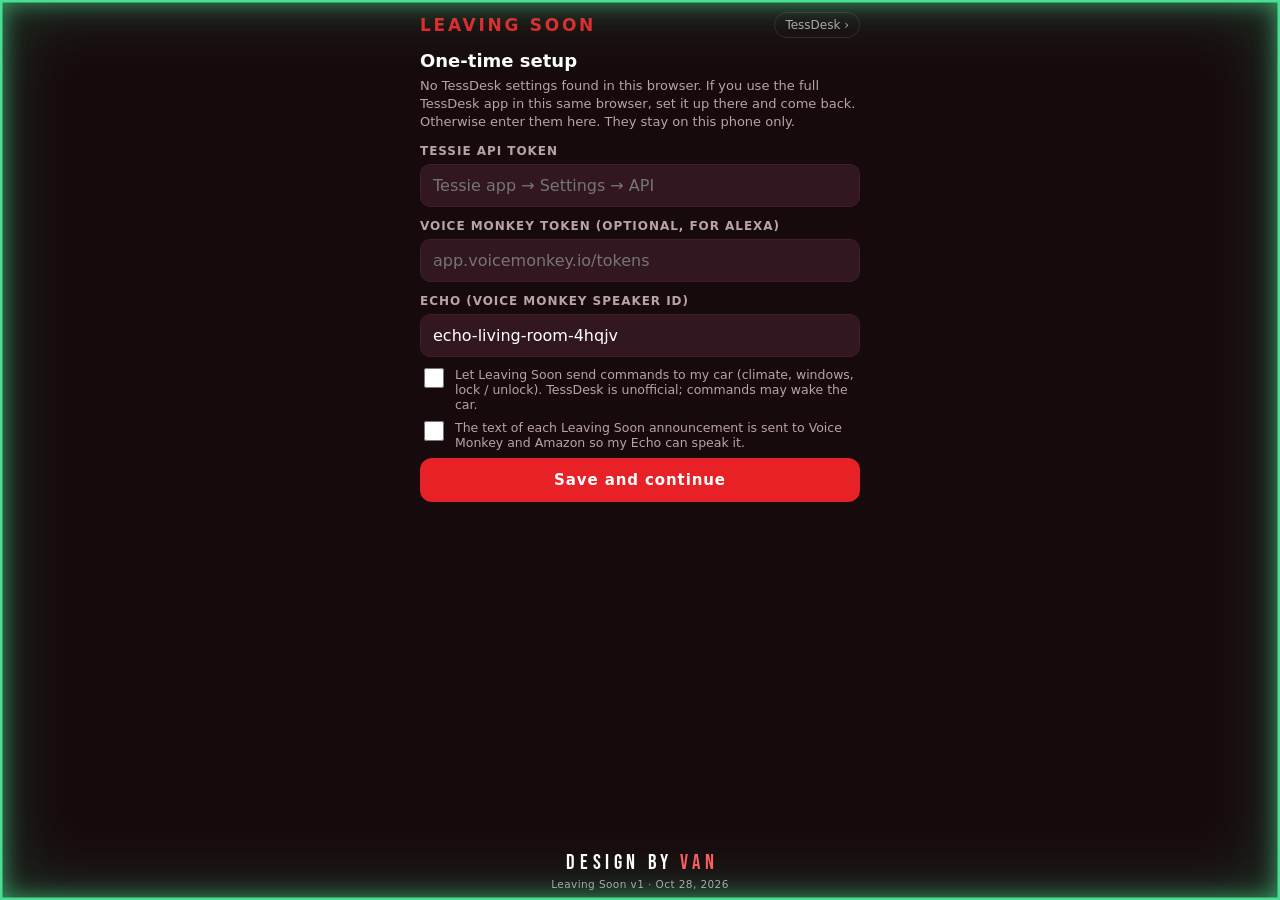
==== commit 9841ce43: "TessDesk v1 (internal 100.1) desktop + phone + Setup v1: new whole-number versions; Voice Monkey pan" ====
--- a/leaving/index.html
+++ b/leaving/index.html
@@ -21,6 +21,7 @@
 </head>
 <body class="tessie idle">
 <div class="lp" id="lp"></div>
+<script src="../vmacct.js"></script>
 <script src="../leave.js"></script>
 <script src="leaving.js"></script>
 <script>
--- a/style.css
+++ b/style.css
@@ -414,7 +414,15 @@
 body.compact .pk-stop { min-height: 34px; font-size: 12.5px; padding: 0 10px; } body.compact .pk-tip { font-size: 10px; } body.compact .pk-row { margin-top: 5px; }
 
 /* ---------- v4.3: Announce on Alexa (one push, full rundown) + Setup ---------- */
-.ann-row { display: grid; grid-template-columns: minmax(0, 1fr) 62px; gap: 8px; margin-top: 8px; }
+.ann-row { display: grid; grid-template-columns: minmax(0, 1fr) 84px 44px 62px; gap: 8px; margin-top: 8px; }
+/* v4.3.26 ALL OFF: dark red */
+.cbtn.alloff { background: #2a1012; border-color: #e5484d; } .cbtn.alloff b { color: #ff6b6e; } .cbtn.alloff small { color: #e89a9c; }
+.cbtn.alloff.running { border-color: #ff6b6e; } .cbtn.alloff:disabled { opacity: .55; }
+.cbtn.aoset { padding: 0; } .cbtn.aoset svg { width: 18px; height: 18px; stroke: #ff6b6e; }
+.ao-list { display: grid; grid-template-columns: 1fr; gap: 2px; margin: 8px 0; text-align: left; } .ao-list .sk { min-height: 40px; }
+.ann-row .cbtn.ann small { white-space: nowrap; overflow: hidden; text-overflow: ellipsis; display: block; max-width: 100%; }
+.cbtn.alloff b { white-space: nowrap; }
+@media (max-width: 479px) { .ann-long { display: none; } .ann-row, body.compact .ann-row { gap: 4px; grid-template-columns: minmax(0, 1fr) 64px 44px 46px; } body .ann-row .cbtn.ann b, body:not(.compact) .ann-row .cbtn.ann b { font-size: 13px; white-space: nowrap; } .ann-row .cbtn.alloff { padding-left: 3px; padding-right: 3px; } .ann-row .cbtn.alloff b { font-size: 12.5px; } .ann-row .cbtn.alloff small { font-size: 10px; } }
 .cbtn.ann b { color: #31c4f3; } .cbtn.ann { border-color: color-mix(in srgb, #31c4f3 55%, var(--line)); }
 .cbtn.gear svg { width: 20px; height: 20px; flex: 0 0 20px; stroke: var(--muted); } .cbtn.gear small { font-size: 9px; font-weight: 800; letter-spacing: .1em; }
 .annset .ann-items { display: grid; grid-template-columns: 1fr; gap: 2px; } .annset .ann-items .check { margin: 4px 0; font-size: 14px; }
@@ -424,7 +432,7 @@
 .td-toast { position: fixed; left: 50%; bottom: calc(env(safe-area-inset-bottom) + 18px); transform: translate(-50%, 140%); max-width: 88vw; background: #1d1d1f; color: #fff; border: 1px solid #333;
   border-radius: 14px; padding: 10px 14px; font-size: 13.5px; font-weight: 600; z-index: 80; transition: transform .25s; box-shadow: 0 8px 24px rgba(0,0,0,.5); }
 .td-toast.show { transform: translate(-50%, 0); } .td-toast.ok { border-color: var(--green); } .td-toast.err { border-color: #ff6b61; }
-body.compact .ann-row { margin-top: 5px; gap: 5px; grid-template-columns: minmax(0, 1fr) 52px; }
+body.compact .ann-row { margin-top: 5px; gap: 5px; grid-template-columns: minmax(0, 1fr) 76px 44px 52px; }
 .nw { white-space: nowrap; }
 .annset .sect { margin: 12px 0 4px; }
 .spk-list .check { margin: 4px 0; font-size: 14px; } .spk-list small.muted, .annset small.muted { color: var(--muted); font-size: 11px; }
@@ -522,6 +530,8 @@
   background: #49df93; color: #06210f; cursor: pointer; font: inherit; touch-action: manipulation; }
 .upd-banner b { font-size: 15px; font-weight: 800; letter-spacing: .03em; } .upd-banner small { font-size: 11px; font-weight: 700; opacity: .8; }
 .upd-banner:active { transform: scale(.98); }
+.upd-banner { flex-direction: row; justify-content: flex-start; align-items: center; gap: 6px; width: auto; align-self: flex-start; padding: 6px 12px 6px 10px; margin: 6px 0 1px -14px; border-radius: 0 10px 10px 0; border-left: none; box-shadow: 2px 2px 6px rgba(0,0,0,.35); } .upd-banner b { font-size: 13px; white-space: nowrap; } .upd-banner small { display: none; } .upd-banner.noupd { background: #e82127; border-color: #e82127; color: #fff; }   /* v4.3.32: small street-sign TAB on the left edge (Van); detail in title */
+.mode-row { display: grid; grid-template-columns: 1fr 74px 44px 44px; gap: 6px; align-items: stretch; margin-top: 8px; } .mode-row .tv { text-align: center; align-self: center; } .mode-row .tv b { display: block; font-size: 20px; font-weight: 800; } .mode-row .tv small { font-size: 9px; font-weight: 800; letter-spacing: .08em; color: var(--muted); } .mode-row .cbtn.sq { width: 44px; }   /* v4.3.32: [mode][temp][-][+] on one line */
 /* v4.3.5 sessions under Tonight */
 .rows .sess { padding: 0 2px 7px 10px; font-size: 12px; color: var(--muted); font-variant-numeric: tabular-nums; line-height: 1.45; }
 .rows .sess small { display: block; font-size: 10.5px; letter-spacing: .03em; opacity: .85; }
@@ -661,7 +671,7 @@
 .cbtn.lv-go b { font-size: 17px; letter-spacing: .12em; }
 .cbtn.lv-go.on { background: color-mix(in srgb, var(--green) 26%, var(--card2)); border-color: var(--green); }
 .cbtn.lv-go.on:disabled { opacity: 1; } .cbtn.lv-go.on b { color: var(--green); }
-.lv-waits { display: grid; grid-template-columns: minmax(0, 1fr) minmax(0, 1fr); gap: 8px; margin-top: 8px; }
+.lv-choices { display: flex; flex-wrap: wrap; gap: 6px 12px; justify-content: center; margin-top: 8px; } .lv-choice { display: inline-flex; align-items: center; gap: 5px; font-size: 11px; font-weight: 800; letter-spacing: .06em; color: var(--text); cursor: pointer; min-height: 32px; } .lv-choice input { width: 18px; height: 18px; margin: 0; accent-color: var(--green); } .lv-waits { display: grid; grid-template-columns: minmax(0, 1fr) minmax(0, 1fr); gap: 8px; margin-top: 8px; }
 .lv-w { display: flex; flex-direction: column; gap: 4px; min-width: 0; }
 .lv-wl { font-size: 10px; font-weight: 800; letter-spacing: .12em; color: var(--muted); text-transform: uppercase; text-align: center; white-space: nowrap; }
 .lv-pm { display: grid; grid-template-columns: 40px minmax(0, 1fr) 40px; gap: 4px; align-items: center; }
@@ -688,3 +698,255 @@
 .lv-car { font-size: 12.5px; color: var(--muted); text-align: center; margin: 0 0 10px; white-space: nowrap; overflow: hidden; text-overflow: ellipsis; }
 .lv-car .g { color: var(--green); font-weight: 700; } .lv-car .w { color: var(--amber); font-weight: 700; } .lv-car em { font-style: normal; opacity: .8; }
 body.compact .cbtn.lv-go { min-height: 42px; } body.compact .lv-pm .cbtn.sq { min-height: 34px; } body.compact .lv-waits { margin-top: 5px; gap: 5px; }
+/* v4.3.18 CHARGING STATUS bar (START / STOP inside), CHARGE HISTORY & TOTALS dropdown, SKIP CONFIRM row */
+.card.chgbar { --cb: var(--red); border: 2px solid var(--cb); background: color-mix(in srgb, var(--cb) 12%, var(--card)); padding: 9px 11px 8px; }
+.card.chgbar.k-charging, .card.chgbar.k-complete { --cb: var(--green); }
+.card.chgbar.k-charging { background: color-mix(in srgb, var(--cb) 19%, var(--card)); }
+.cb-top { display: flex; align-items: center; gap: 8px; }
+.cb-st { display: flex; align-items: center; gap: 8px; flex: 1 1 auto; min-width: 0; }
+.cb-dot { flex: 0 0 14px; width: 14px; height: 14px; box-sizing: border-box; border-radius: 50%; background: var(--cb); border: 2.5px solid var(--cb); }
+.k-unplugged .cb-dot { background: transparent; }
+.k-charging .cb-dot { animation: cbPulse 1.4s ease-in-out infinite; box-shadow: 0 0 8px var(--cb); }
+@keyframes cbPulse { 50% { opacity: .3; } }
+.cb-st b { font: 900 clamp(22px, 7.4vw, 30px)/1.05 var(--hero-font); letter-spacing: .01em; color: var(--cb); white-space: nowrap; overflow: hidden; text-overflow: ellipsis; }
+.cb-btns { display: grid; grid-template-columns: minmax(0, 1fr) minmax(0, 1fr); gap: 8px; margin-top: 8px; }
+.cbtn.cb-b { min-height: 44px; padding: 3px 8px; border-radius: 11px; gap: 1px; }
+.cbtn.cb-b b { font-size: 14px; letter-spacing: .05em; white-space: nowrap; } .cbtn.cb-b small { font-size: 9.5px; line-height: 1.1; letter-spacing: .03em; white-space: nowrap; }
+.cbtn.cb-b.stop { border-color: #ff6b6b; background: color-mix(in srgb, #ff6b6b 20%, var(--card2)); } .cbtn.cb-b.stop b { color: #ffd0d0; }
+.cb-stats { display: grid; grid-template-columns: repeat(4, auto); justify-content: space-between; gap: 6px; padding: 0 2px; margin-top: 8px; text-align: center; }
+.cb-stats b { display: block; font-size: 16.5px; font-weight: 800; font-variant-numeric: tabular-nums; white-space: nowrap; overflow: hidden; text-overflow: ellipsis; }
+.cb-stats small { display: block; font-size: 10px; font-weight: 800; letter-spacing: .06em; color: var(--muted); white-space: nowrap; }
+.cb-sub { margin-top: 5px; font-size: 11.5px; color: var(--muted); text-align: center; white-space: nowrap; overflow: hidden; text-overflow: ellipsis; }
+.card.hist { padding: 0; overflow: hidden; }
+.hist-hd { display: flex; align-items: center; gap: 8px; width: 100%; padding: 12px 14px; background: none; border: 0; color: var(--text); font: 600 12px var(--font); cursor: pointer; text-align: left; }
+.hist-hd b { font-weight: 900; letter-spacing: .08em; font-size: 12.5px; white-space: nowrap; }
+.hist-hd span { margin-left: auto; color: var(--muted); font-size: 12px; white-space: nowrap; font-variant-numeric: tabular-nums; }
+.hist-hd s { text-decoration: none; color: var(--muted); font-size: 15px; line-height: 1; width: 12px; text-align: center; }
+.card.hist.open .hist-hd { border-bottom: 1px solid var(--line); }
+.hist-body { padding: 4px 14px 12px; } .hist-body[hidden] { display: none; }
+.skip-row { margin-top: 8px; padding: 6px 8px 4px; border: 1px solid var(--line); border-radius: 10px; background: color-mix(in srgb, var(--bg) 45%, transparent); }
+.sk-h { font-size: 10.5px; font-weight: 900; letter-spacing: .12em; color: var(--muted); } .sk-h small { font-weight: 600; letter-spacing: .02em; font-size: 10.5px; opacity: .8; margin-left: 4px; }
+.sk-g { display: grid; grid-template-columns: repeat(auto-fill, minmax(82px, 1fr)); column-gap: 6px; }
+.sk { display: flex; align-items: center; gap: 6px; min-height: 44px; min-width: 0; padding: 0 2px; font-size: 12.5px; font-weight: 600; color: var(--text); white-space: nowrap; cursor: pointer; }
+.sk input { width: 19px; height: 19px; margin: 0; accent-color: var(--green); flex: 0 0 19px; }
+body.compact .card.chgbar { padding: 6px 9px; } body.compact .cb-st b { font-size: 20px; } body.compact .cb-stats { margin-top: 4px; } body.compact .cb-stats b { font-size: 14px; }
+body.compact .hist-hd { padding: 8px 12px; } body.compact .skip-row { margin-top: 5px; padding: 4px 6px 2px; } body.compact .sk { min-height: 30px; font-size: 11.5px; } body.compact .cbtn.cb-b { min-height: 34px; } body.compact .cb-btns { margin-top: 5px; }
+.lv-skip { display: flex; align-items: center; gap: 8px; justify-content: center; margin-top: 10px; font-size: 13px; font-weight: 700; color: var(--text); cursor: pointer; }
+.lv-skip input { width: 18px; height: 18px; margin: 0; accent-color: var(--green); } .lv-skip small { font-weight: 500; color: var(--muted); font-size: 11px; }
+/* v4.3.18 phone fit (360-430 px): less side trim, 2-column TESLA CONTROLS, 44 px touch targets, no horizontal overflow */
+@media (max-width: 480px) {
+  :root { --trim: 20px; }
+  .wrap { padding-left: 12px; padding-right: 12px; }
+  .card { padding: 12px; }
+  .toolbar { flex-wrap: wrap; gap: 4px 6px; } .toolbar .note { flex: 1 1 auto; min-width: 0; } .tools { margin-left: auto; }
+}
+.icon-btn, .alexa { position: relative; } .icon-btn::after, .alexa::after { content: ""; position: absolute; inset: -5px; }   /* 44 px hit area, same look */
+.hist-hd b { flex: 0 1 auto; min-width: 0; overflow: hidden; text-overflow: ellipsis; }
+.card.hist { container: hist / inline-size; }
+@container hist (max-width: 380px) { .hist-hd { display: grid; grid-template-columns: minmax(0, 1fr) auto; row-gap: 2px; min-height: 52px; } .hist-hd b { grid-row: 1; } .hist-hd span { grid-row: 2; grid-column: 1; margin-left: 0; } .hist-hd s { grid-row: 1 / 3; grid-column: 2; } .hist-hd span:empty { display: none; } }
+body:not(.compact) .temp .tv small, body:not(.compact) .lv-v small, body:not(.compact) .cbtn.gear small { font-size: 10px; }
+body:not(.compact) .temp { grid-template-columns: 48px 1fr 48px; }
+body:not(.compact) .lv-pm { grid-template-columns: 44px minmax(0, 1fr) 44px; }
+@container ctl (max-width: 380px) {
+  body:not(.compact) .ctl-row2.three { grid-template-columns: minmax(0, 1fr) minmax(0, 1fr); gap: 8px; }
+  body:not(.compact) .ctl-row2.three #cLock { order: 0; } body:not(.compact) .ctl-row2.three #cClim { order: 1; }
+  body:not(.compact) .ctl-row2.three #cFlashBox { order: 2; grid-column: 1 / -1; display: grid; grid-template-columns: auto minmax(0, 1fr); align-items: center; column-gap: 10px; row-gap: 5px; padding: 7px 10px 8px; min-height: 0; }
+  body:not(.compact) #cFlashBox > b { grid-row: 1; font-size: 13.5px; } body:not(.compact) #cFlashBox > small { grid-row: 1; grid-column: 2; text-align: right; font-size: 10.5px; }
+  body:not(.compact) #cFlashBox .fl-row { grid-row: 2; grid-column: 1 / -1; gap: 8px; } body:not(.compact) #cFlashBox .fl-row input { width: 64px; flex: 0 0 64px; min-height: 44px; font-size: 17px; }
+  body:not(.compact) #cFlashBox .fl-go { min-height: 44px; min-width: 64px; font-size: 14px; }
+  body:not(.compact) .ctl-row2.three .cbtn.big b { font-size: 15.5px; } body:not(.compact) .ctl-row2.three .cbtn.big small { font-size: 10.5px; }
+  body:not(.compact) .ctl-row3 { grid-template-columns: 1fr 1fr; } body:not(.compact) .ctl-row3 .temp { grid-column: 1 / -1; grid-template-columns: 56px 1fr 56px; }
+  body:not(.compact) .ctl-row3b .cbtn { padding: 6px 4px; min-height: 54px; } body:not(.compact) .ctl-row3b .cbtn b { font-size: 12.5px; letter-spacing: .02em; white-space: nowrap; } body:not(.compact) .ctl-row3b .cbtn small { font-size: 10px; }
+  body:not(.compact) .cbtn.ann b { font-size: 14px; }
+}
+/* v4.3.19: plug-in reminder, trips, morning ready check, PSO bill match, battery health */
+.plugbar { display: flex; align-items: center; gap: 8px; margin-top: 8px; background: rgba(232,33,39,.18); border: 1.5px solid var(--red); border-radius: 8px; padding: 7px 10px; }
+.plugbar i { width: 9px; height: 9px; border-radius: 50%; background: var(--red); flex: none; }
+.plugbar b { color: #ff4d52; font-size: 14px; letter-spacing: .02em; }
+.plugbar span { margin-left: auto; font-size: 11px; font-weight: 600; color: var(--text); }
+.plugbanner, .readybanner { display: flex; flex-direction: column; gap: 2px; background: rgba(232,33,39,.16); border: 1.5px solid var(--red); border-radius: 10px; padding: 8px 12px; margin: 8px 0; }
+.readybanner { background: rgba(255,176,32,.14); border-color: var(--amber); }
+.plugbanner b, .readybanner b { font-size: 13px; } .plugbanner b { color: #ff4d52; } .readybanner b { color: var(--amber); }
+.plugbanner span, .readybanner span { font-size: 12px; color: var(--text); }
+.readybox { display: block; font-size: 12px; border: 1px solid var(--green); background: rgba(73,223,147,.10); border-radius: 8px; padding: 7px 9px; margin: 8px 0 2px; }
+.readybox.rc-check { border-color: var(--amber); background: rgba(255,176,32,.12); } .readybox.rc-none { border-color: var(--line); }
+.readyhd { display: flex; align-items: center; gap: 8px; } .readyhd b { font-size: 11px; color: var(--muted); letter-spacing: .03em; }
+.readypill { background: var(--green); color: #0b0b0b; font-weight: 900; font-size: 12px; border-radius: 5px; padding: 1px 7px; }
+.readybox.rc-check .readypill { background: var(--amber); }
+.readyhd em { margin-left: auto; font-style: normal; font-size: 10.5px; color: var(--muted); }
+.readyoff { color: var(--amber); font-weight: 650; font-size: 12px; margin-top: 3px; }
+.readygrid { display: grid; grid-template-columns: 1fr 1fr; gap: 2px 10px; margin-top: 4px; }
+.ri { font-size: 11.5px; color: var(--text); white-space: nowrap; overflow: hidden; text-overflow: ellipsis; } .ri b { font-weight: 800; }
+.ri.ok b { color: var(--green); } .ri.off, .ri.off b { color: var(--amber); } .ri.info b, .ri.unknown b { color: var(--muted); }
+.readyline { font-size: 11px; color: var(--muted); margin-top: 3px; }
+.billcard, .healthcard { margin-top: 9px; }
+.billhd { display: flex; align-items: center; gap: 8px; } .billhd b { font-size: 12px; color: var(--muted); letter-spacing: .03em; } .billhd em { margin-left: auto; font-style: normal; font-size: 11px; color: var(--muted); }
+.sw { width: 52px; height: 44px; border: 0; background: transparent; padding: 0; position: relative; margin-left: auto; flex: none; cursor: pointer; }
+.sw i { position: absolute; top: 10px; left: 5px; width: 42px; height: 24px; border-radius: 12px; border: 1px solid #444; background: #2e2e2e; box-sizing: border-box; }
+.sw i::after { content: ''; position: absolute; top: 3px; left: 3px; width: 16px; height: 16px; border-radius: 50%; background: #bbb; }
+.sw.on i { background: var(--green); border-color: var(--green); } .sw.on i::after { left: auto; right: 3px; background: #fff; }
+.billinputs { display: grid; grid-template-columns: 1.3fr 1.3fr 1fr 1fr auto; gap: 6px; margin-top: 6px; align-items: end; }
+.billinputs label { display: flex; flex-direction: column; gap: 2px; font-size: 10px; font-weight: 700; color: var(--muted); }
+.billinputs input { height: 44px; border-radius: 6px; border: 1px solid var(--line); background: rgba(0,0,0,.25); color: var(--text); font-size: 13px; padding: 0 6px; width: 100%; min-width: 0; }
+.billinputs .cbtn { height: 44px; min-width: 52px; padding: 0 10px; font-size: 12px; }
+.billsrc { font-size: 11px; color: var(--muted); margin-top: 5px; }
+.billres { font-size: 12.5px; margin-top: 5px; } .billres span { display: block; font-size: 11.5px; color: var(--muted); margin-top: 2px; }
+.billflag { border: 1px solid var(--amber); background: rgba(255,176,32,.14); color: var(--amber); border-radius: 6px; padding: 5px 8px; font-size: 11.5px; font-weight: 650; margin-top: 5px; }
+.healthrow { display: flex; align-items: center; gap: 10px; margin-top: 4px; }
+.hpct b { font-size: 26px; display: block; line-height: 1; } .hpct small { font-size: 10px; font-weight: 700; color: var(--muted); }
+.hlines { flex: 1; min-width: 0; } .hlines b { display: block; font-size: 12.5px; } .hlines span, .hlines em { display: block; font-size: 11px; color: var(--muted); font-style: normal; }
+.spark { text-align: center; } .spark small { display: block; font-size: 10px; color: var(--muted); }
+.tipshd { font-size: 10.5px; font-weight: 800; color: var(--muted); margin: 8px 0 2px; letter-spacing: .03em; }
+.tip { font-size: 12px; color: var(--text); margin: 2px 0; }
+.plugset { display: flex; align-items: center; gap: 8px; border-top: 1px solid var(--line); margin-top: 8px; padding-top: 7px; font-size: 11.5px; color: var(--text); }
+.tripsum { background: rgba(255,255,255,.06); border-radius: 8px; padding: 6px 8px; margin: 6px 0 3px; }
+.tripsum > small { font-size: 10px; font-weight: 800; color: var(--muted); letter-spacing: .04em; }
+.tripsumg { display: grid; grid-template-columns: repeat(5, 1fr); text-align: center; } .tripsumg b { display: block; font-size: 14px; } .tripsumg small { font-size: 10px; font-weight: 700; color: var(--muted); }
+.triprate { font-size: 11px; color: var(--muted); margin-bottom: 2px; }
+.tripday { display: flex; justify-content: space-between; align-items: baseline; gap: 8px; border-bottom: 1px solid var(--line); margin-top: 8px; padding-bottom: 2px; }
+.tripday b { font-size: 11px; color: var(--muted); letter-spacing: .03em; } .tripday span { font-size: 11px; font-weight: 650; }
+.triprow { display: grid; grid-template-columns: 62px minmax(0, 1fr) auto; gap: 6px; padding: 4px 0; align-items: center; }
+.tr-when b, .tr-mid b, .tr-cost b { display: block; font-size: 13px; } .tr-mid b { white-space: normal; overflow-wrap: anywhere; line-height: 1.2; }
+.tr-when small, .tr-mid small { font-size: 11px; color: var(--muted); } .tr-cost { text-align: right; } .tr-cost small { display: block; font-size: 10px; font-weight: 800; color: var(--amber); }
+.triprow.bad .tr-mid small { color: var(--amber); font-weight: 650; }
+.tripmore { display: block; margin: 8px auto 0; min-height: 44px; padding: 0 16px; }
+@media (max-width: 400px) { .billinputs { grid-template-columns: 1fr 1fr; } .billinputs .cbtn { grid-column: 1 / -1; } .readygrid { grid-template-columns: 1fr; } }
+
+/* v4.3.19 phone fit: no text under 10 px (also the battery card's older labels) */
+.tr-mid { min-width: 0; } .tr-mid small { display: block; overflow-wrap: anywhere; }
+.cbtn.cb-b small { font-size: 10px; letter-spacing: .01em; }
+.vs-tick span em { font-size: 10px; letter-spacing: .04em; }
+/* v4.3.20: HEALTH HISTORY dropdown (phone fit: no horizontal overflow at 360/390/430, touch >= 44 px, text >= 10 px) */
+.hhist { margin-top: 8px; }
+.hhbtn { display: flex; align-items: center; justify-content: space-between; gap: 8px; width: 100%; min-height: 44px; padding: 6px 12px; border-radius: 10px; border: 1px solid rgba(255,255,255,.14); background: rgba(255,255,255,.05); color: var(--text); font: inherit; cursor: pointer; text-align: left; }
+.hhbtn b { font-size: 12px; letter-spacing: .04em; white-space: nowrap; }
+.hhbtn span { font-size: 12px; color: var(--muted); white-space: nowrap; }
+.hhbtn span i { font-style: normal; font-weight: 700; color: var(--text); }
+.hhd { font-style: normal; font-weight: 700; color: var(--muted); white-space: nowrap; }
+.hhd.up { color: var(--green); } .hhd.down { color: var(--red); }
+.hhsum { font-size: 11px; color: var(--muted); margin: 8px 2px 6px; line-height: 1.5; }
+.hhrow { display: grid; grid-template-columns: minmax(0,1fr) 54px 50px 72px; gap: 6px; align-items: baseline; font-size: 12px; padding: 3px 2px; border-bottom: 1px solid rgba(255,255,255,.05); }
+.hhrow > * { text-align: right; white-space: nowrap; }
+.hhrow > span:first-child { text-align: left; overflow: hidden; text-overflow: ellipsis; color: var(--muted); }
+.hhrow b { color: var(--text); }
+.hhrow > span:last-child { color: var(--muted); }
+.hhrow.hhhead { font-size: 10px; font-weight: 700; letter-spacing: .05em; color: var(--muted); border-bottom: 1px solid rgba(255,255,255,.12); }
+.hhall { display: block; margin: 8px auto 2px; min-height: 44px; padding: 0 18px; }
+@media (max-width: 374px) { .hhrow { grid-template-columns: minmax(0,1fr) 47px 42px 63px; gap: 4px; font-size: 11px; } .hhrow.hhhead { font-size: 10px; } .hhbtn { padding: 6px 10px; } }
+/* v4.3.21: HEALTH HISTORY attached to the CHARGING card (under START / STOP, above the amps slider) + CALIBRATION INFO */
+.chgbar .hhist { margin-top: 8px; padding-top: 8px; border-top: 1px solid rgba(255,255,255,.10); }
+.chgbar .hhbtn { background: rgba(0,0,0,.18); }
+.hhcal { font-size: 11px; color: var(--muted); margin: 0 2px 4px; line-height: 1.5; }
+.hhcal b { color: var(--text); font-weight: 600; } .hhcal em { font-style: normal; font-weight: 700; color: var(--amber, #f5b942); }
+.hhnote { font-size: 10.5px; color: var(--muted); margin: 0 2px 4px; line-height: 1.45; opacity: .9; }
+.chgbar .hhlist { max-height: 46vh; overflow-y: auto; -webkit-overflow-scrolling: touch; overscroll-behavior: contain; }
+.calt { display: inline-block; margin-left: 5px; padding: 0 4px; border: 1px solid var(--amber, #f5b942); border-radius: 4px; color: var(--amber, #f5b942); font-size: 9.5px; font-weight: 700; line-height: 1.35; letter-spacing: .03em; vertical-align: 1px; }
+@media (max-width: 374px) { .calt { margin-left: 3px; padding: 0 3px; font-size: 9px; } }
+/* v4.3.22: CHARGE column (DATE | HEALTH | CHANGE | CHARGE | kWh), fits 360 / 390 / 430 */
+.hhrow { grid-template-columns: minmax(0,1fr) 46px 44px 58px 40px; gap: 5px; }
+.hhc { color: var(--muted); font-weight: 600; } .hhc.f { color: var(--amber, #FFB020); font-weight: 800; } .hhc.none { color: var(--muted); opacity: .7; }
+.hhc i { font-style: normal; color: var(--amber, #FFB020); margin-left: 1px; font-size: 10px; }
+@media (max-width: 374px) { .hhrow { grid-template-columns: minmax(0,1fr) 42px 40px 55px 37px; gap: 3px; font-size: 11px; } }
+/* v4.3.23: CHARGING SCHEDULE in the CHARGING card: START AT / FINISH BY, native time pickers (15-minute steps), target %, estimate + sync status; fits 360 / 390 / 430 */
+.sch { display: grid; grid-template-columns: auto minmax(0,1fr) 64px; gap: 6px 6px; align-items: center; margin: 8px 0 2px; padding: 6px 8px; border: 1px solid var(--line); border-radius: 8px; background: color-mix(in srgb, var(--text) 5%, transparent); }
+.sch-t { display: flex; align-items: center; gap: 6px; min-height: 44px; cursor: pointer; color: var(--muted); }
+.sch-t input { width: 20px; height: 20px; margin: 0; accent-color: var(--green); }
+.sch-t b { font-size: 12px; font-weight: 800; letter-spacing: .04em; white-space: nowrap; }
+.sch-t.on b { color: var(--green); } .sch-t.over b { color: var(--muted); text-decoration: line-through; opacity: .8; }
+.sch-in { min-width: 0; width: 100%; height: 44px; box-sizing: border-box; font: 600 16px var(--font); color: var(--text); background: var(--card2); border: 1px solid var(--line); border-radius: 8px; padding: 0 6px; color-scheme: dark; }
+.sch-in.dim { color: var(--muted); }
+.sch-in:disabled { opacity: .45; }
+.sch-st { font-style: normal; font-size: 11px; font-weight: 700; text-align: right; line-height: 1.2; overflow: hidden; display: -webkit-box; -webkit-line-clamp: 3; -webkit-box-orient: vertical; word-break: break-word; }
+.sch-st.gr { color: var(--green); } .sch-st.am { color: var(--amber); } .sch-st.rd { color: var(--red); } .sch-st.mu { color: var(--muted); }
+.sch-e { grid-column: 1 / -1; font-size: 12px; font-weight: 600; color: var(--muted); line-height: 1.3; }
+@media (max-width: 374px) { .sch { grid-template-columns: auto minmax(0,1fr) 60px; gap: 6px 4px; padding: 6px 6px; } .sch-t b { font-size: 11px; } .sch-in { padding: 0 3px; } }
+.sch-p { -webkit-appearance: none; appearance: none; text-align: center; text-align-last: center; padding: 0 2px; }
+
+/* v4.3.27: Voice Monkey placeholder button (icon only) */
+.icon-btn.vm { padding: 0; } .icon-btn.vm svg { width: 24px; height: 24px; stroke: none; }
+
+/* v4.3.28: UPDATE button pulses */
+@keyframes tdUpdPulse { 0%,100% { box-shadow: 0 0 0 0 rgba(73,223,147,.75); opacity: 1; } 50% { box-shadow: 0 0 0 8px rgba(73,223,147,0); opacity: .72; } }
+.upd-banner.pulse { animation: tdUpdPulse 1.4s ease-in-out infinite; }
+@media (prefers-reduced-motion: reduce) { .upd-banner.pulse { animation: none; } }
+
+/* v4.3.28: Alexa limit reached on the ANNOUNCE button */
+.cbtn.ann small .vm-lim { color: #ff6b6e; font-weight: 700; }
+
+/* v4.3.29: SECTIONS - same thick green outline as CHARGING, fill lighter than the darker green background, green titles */
+body.td-sec, html:has(body.td-sec) { --bg: #06120b !important; background: #06120b !important; }
+body.td-sec .card.sec { border: 2px solid #49df93 !important; background: #13261b !important; border-radius: 14px; }
+body.td-sec .card.sec .sec-t, body.td-sec .card.sec h3, body.td-sec .card.sec .hist-hd b, body.td-sec .billsec .billhd b { color: #49df93 !important; opacity: 1; }
+.card.sec .sec-t { font-size: 13px; font-weight: 900; letter-spacing: .12em; text-transform: uppercase; color: #49df93; margin: 0 0 6px; }
+.card.sec.cost { padding: 8px 10px 6px; } .card.sec.cost .hero { margin: 0; padding-top: 0; }
+.card.sec.chgbar .sec-t { margin-bottom: 4px; }
+.card.sec.skipsec .skip-row { margin: 0; border: 0; padding: 0; }
+.card.sec.billsec .billcard { margin: 0; border: 0; padding: 0; }
+.hhist.inbatt { margin: 2px 0 10px; }
+.card.sec.dd > .sec-hd { cursor: pointer; display: flex; align-items: center; } .card.sec.dd .dd-ar { margin-left: auto; color: #49df93; font-weight: 900; font-size: 14px; padding-left: 8px; }
+.card.sec.dd .trips-body { display: none; } .card.sec.dd.open .trips-body { display: block; } .card.sec.dd > .sec-hd h3 { margin-bottom: 0; } .card.sec.dd.open > .sec-hd h3 { margin-bottom: 10px; }
+
+/* v4.3.33: smooth scroll, combined climate, tall buttons ~40% shorter, wheel truthfulness */
+html { scroll-behavior: smooth; }
+body { overscroll-behavior-y: contain; }
+.climate-block4333 { border:1.5px solid #49df93; border-radius:14px; padding:8px; margin-top:8px; background:color-mix(in srgb,#49df93 8%, var(--card2)); }
+.climate-hd4333 { display:flex; justify-content:space-between; align-items:center; gap:8px; } .climate-hd4333 b{color:#49df93; letter-spacing:.06em; font-size:12px;} .climate-hd4333 span{font-weight:800; font-size:12px; text-align:right;}
+.climate-detail4333 { font-size:10px; color:var(--muted); font-weight:600; margin:2px 0 6px; }
+.mode-row.climate-row4333 { grid-template-columns:1fr 1fr 62px 40px 40px; margin-top:0; }
+/* tall buttons (min-height >=54) condensed ~40%: 66->40, 54->32; short/compact (44 and below, .sq in leave, inputs) unchanged */
+.cbtn.big { min-height:40px; padding:5px 10px; } .cbtn { min-height:32px; } .cbtn.sq { min-height:32px; } .ctl-row2.three .cbtn.big, .cbtn.flash { min-height:40px; } .cbtn.lv-go { min-height:35px; } .cbtn.remind { min-height:48px; }
+@media (max-width:479px){ .mode-row.climate-row4333{grid-template-columns:1fr 1fr 52px 36px 36px; gap:4px;} }
+.mode-row.climate-row4333 { grid-template-columns:1fr 1fr; } .mode-row.climate-temp4333 { grid-template-columns:1fr 44px 44px; justify-content:center; max-width:260px; margin:6px auto 0; }
+.climate-row4333 .cbtn { min-height:40px; } .climate-row4333 .cbtn b{font-size:14px; white-space:nowrap;} .climate-row4333 .cbtn small{font-size:9px; white-space:nowrap; overflow:hidden; text-overflow:ellipsis;}
+
+/* v4.3.34: tall buttons halfway back up after 4.3.33 made them too smashed (big 40->53, base/sq 32->43, lv-go 35->47); same width, short/compact buttons unchanged */
+.cbtn.big { min-height:53px; padding:7px 11px; } .cbtn { min-height:43px; } .cbtn.sq { min-height:43px; } .ctl-row2.three .cbtn.big, .cbtn.flash { min-height:53px; } .cbtn.lv-go { min-height:47px; } .climate-row4333 .cbtn { min-height:53px; }
+
+/* v4.3.35 Leaving Soon choices + controls layout; button heights unchanged from 4.3.34 */
+.lv-page .lv-choices { gap: 8px 16px; } .lv-page .lv-choice { font-size: 13px; min-height: 40px; } .lv-page .lv-choice input { width: 22px; height: 22px; }
+
+.ctl-alloff-top4335 { display: flex; gap: 8px; align-items: stretch; margin-bottom: 8px; } .ctl-alloff-top4335 .cbtn.alloff { flex: 1; } .ctl-alloff-top4335 .cbtn.alloff.aoset { flex: 0 0 52px; } .sentry-cop4335 .cbtn { min-width: 0; } .sentry-cop4335 .cbtn b { font-size: 11.5px; white-space: nowrap; } .sentry-cop4335 .cbtn small { font-size: 8.5px; white-space: normal; line-height: 1.1; } .ann-only4335 .cbtn.ann { flex: 1; width: 100%; }
+
+.sentry-cop4335 #cCop { flex-direction: column; align-items: center; justify-content: center; gap: 1px; } .sentry-cop4335 #cCop small { text-align: center; }
+
+/* v4.3.36: LEAVING SOON own section (after Tesla Controls) */
+.card.leaving4336 { position: relative; }
+.lv-hd4336 { display: flex; justify-content: space-between; align-items: center; margin: 0 0 6px; } .lv-hd4336 .sec-t { margin: 0; } .card.leaving4336 .dry { font-size: 10px; font-weight: 800; letter-spacing: .12em; color: var(--amber); } .card.leaving4336 .lv-waits .lv-w:nth-child(3) .lv-pm { max-width: 210px; margin: 0 auto; width: 100%; }
+.card.leaving4336 .lv { margin-top: 0; }
+.card.leaving4336 .lv-waits .lv-w:nth-child(3) { grid-column: 1 / -1; width: 100%; max-width: 270px; margin: 0 auto; }
+.card.leaving4336 .lv-choices { justify-content: center; }
+
+/* v4.3.37: Leaving Soon climate choices */
+.lv-choices.lv-clim { margin-bottom: 4px; }
+.card.leaving4336 .lv-choices.lv-clim { justify-content: center; }
+
+.lv-choices.lv-comfort { margin-bottom: 4px; justify-content: center; }
+
+/* v4.3.39: Cost summary battery row (same look as Battery; % a little smaller) */
+.batt-top.cost-batt4339 { justify-content: center; height: auto; min-height: 0; margin: 0 0 4px; gap: 2px 12px; flex-wrap: wrap; }
+.batt-top.cost-batt4339 .pct { font-size: 42px; color: #fff; }
+.batt-top.cost-batt4339 .rng b { color: #fff; }
+body.compact .batt-top.cost-batt4339 { height: auto; } body.compact .batt-top.cost-batt4339 .pct { font-size: 30px; }
+/* v4.3.39: tall buttons halfway back up again (4.3.34 -> toward pre-4.3.33), same width; Leaving Soon and short/compact buttons unchanged */
+.cbtn.big { min-height:60px; } .cbtn { min-height:49px; } .cbtn.sq { min-height:49px; } .ctl-row2.three .cbtn.big, .cbtn.flash { min-height:60px; } .cbtn.lv-go { min-height:47px; } .climate-row4333 .cbtn { min-height:60px; }
+body.compact .cbtn, body.compact .cbtn.sq { min-height: 36px; } body.compact .cbtn.big { min-height: 42px; } body.compact .cbtn.remind { min-height: 32px; }
+/* v4.3.39: button wording never clipped: long labels wrap (centered) instead of overflowing */
+#cSentry b, #cTrunk b, #cDefrost b, #cCop b, .ctl-row3b .cbtn b, .sentry-cop4335 .cbtn b, body:not(.compact) .ctl-row3b .cbtn b { white-space: normal; overflow-wrap: anywhere; line-height: 1.1; text-align: center; }
+#cSentry small, #cTrunk small, #cDefrost small, #cCop small { white-space: normal; text-align: center; line-height: 1.15; }
+
+/* v1: Voice Monkey panel + 100% OFF NIGHTS */
+.vmp .vmp-box{background:#161616;border:1px solid #22C55E;border-radius:10px;padding:12px 14px;max-width:420px;width:calc(100% - 28px);max-height:86vh;overflow:auto;color:#ddd;font-size:13px}
+.vmp-hd{display:flex;justify-content:space-between;align-items:center;color:#22C55E;font-size:15px}
+.vmp-x{background:none;border:0;color:#aaa;font-size:18px;min-width:44px;min-height:44px}
+.vmp-sub{color:#aaa;margin:2px 0 6px}
+.vmp-acct{border:1px solid #444;border-radius:7px;padding:7px 9px;margin-top:7px}
+.vmp-acct.act{border-color:#22C55E}
+.vmp-st{font-weight:700}.vmp-st.ok{color:#22C55E}.vmp-st.warn{color:#FFB020}.vmp-st.bad{color:#FF6B6E}
+.vmp-cnt{font-weight:600;color:#eee}.vmp-err{color:#888}
+.vmp-btns{display:flex;flex-wrap:wrap;gap:6px;margin-top:7px}
+.vmp-btns button{min-height:44px;padding:0 12px;background:#1e1e1e;color:#22C55E;border:1px solid #22C55E;border-radius:6px;font-weight:700;font-size:12px}
+.vmp-btns button.red{color:#FF6B6E;border-color:#FF6B6E}.vmp-btns button.amber{color:#FFB020;border-color:#FFB020}
+.vmp-msg{margin-top:6px;font-weight:600;color:#ccc}.vmp-note{margin-top:6px;color:#777;font-size:11px}
+.vmp-steps{padding-left:18px;margin:6px 0}.vmp-steps a{color:#22C55E}
+.vmp input{width:100%;box-sizing:border-box;min-height:44px;margin-top:6px;background:#0e0e0e;color:#eee;border:1px solid #444;border-radius:6px;padding:0 10px;font-size:14px}
+.sch-100 b{font-size:10.5px}
